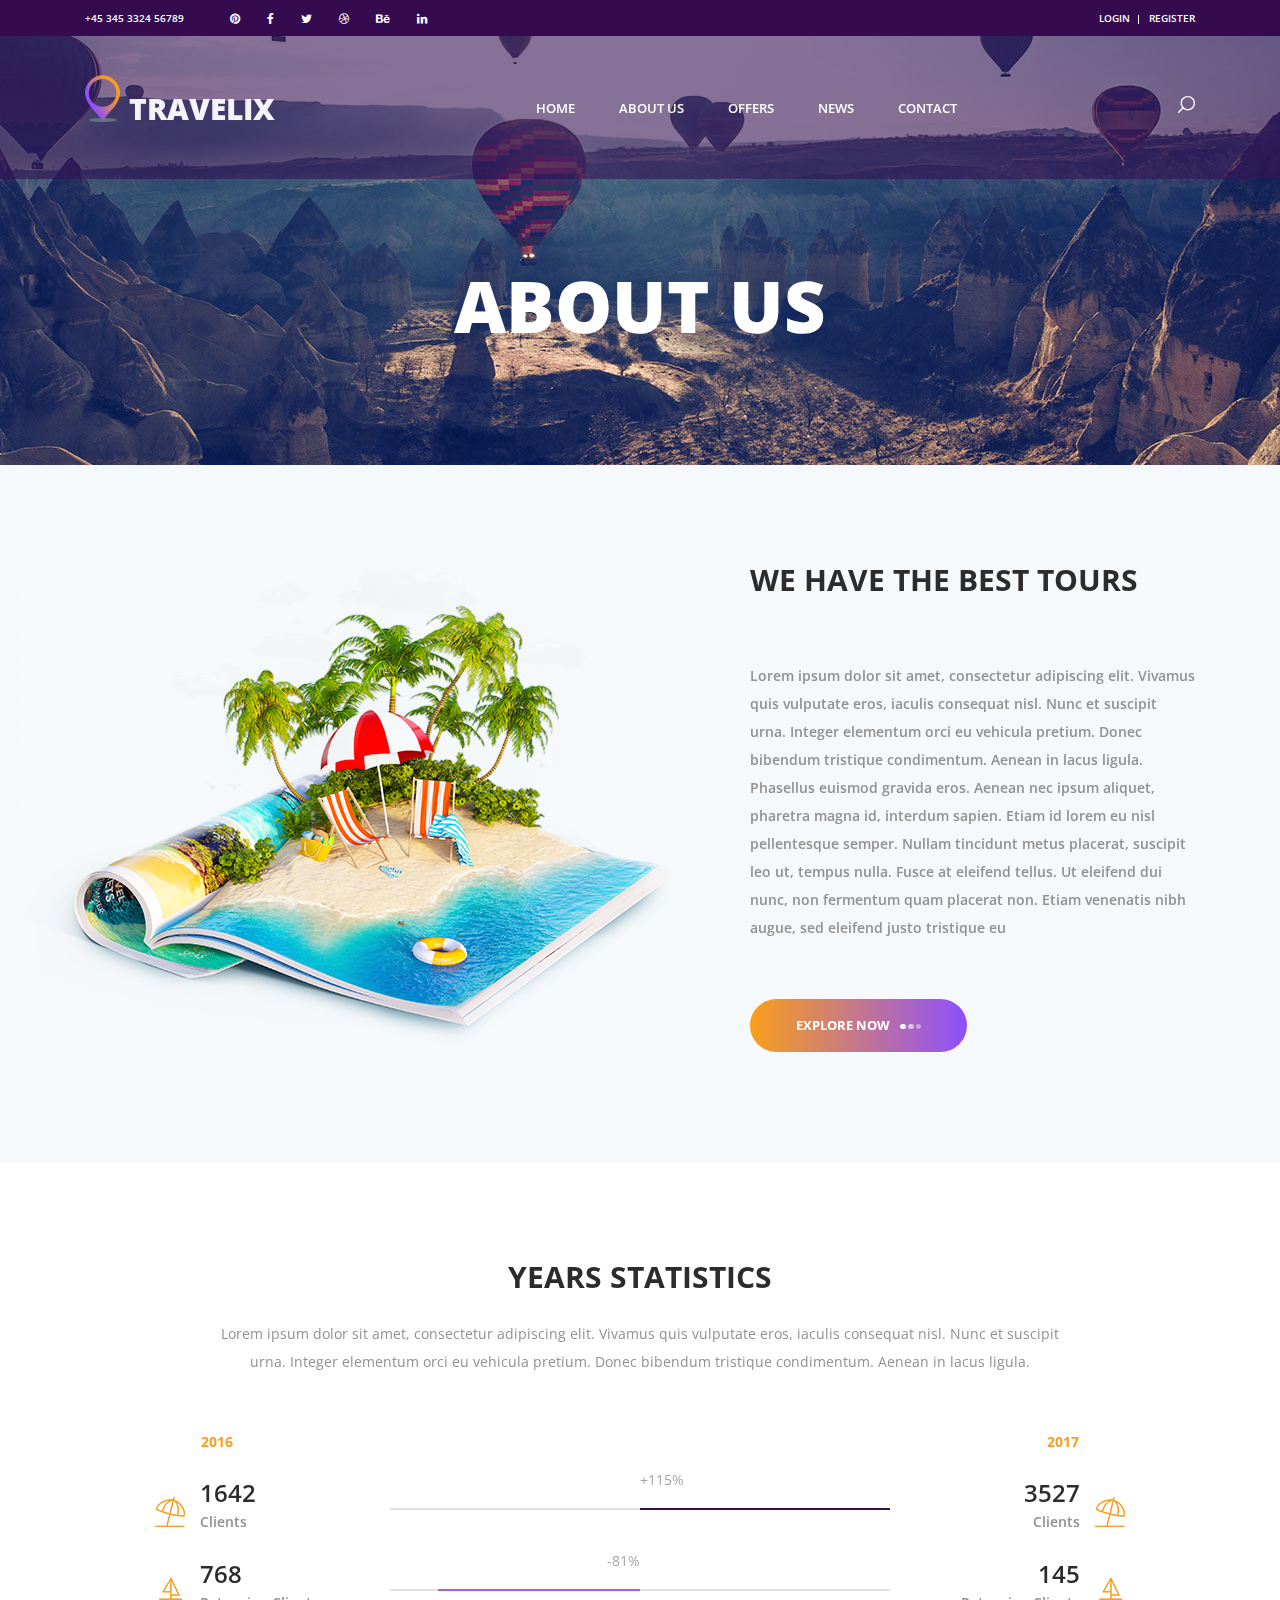
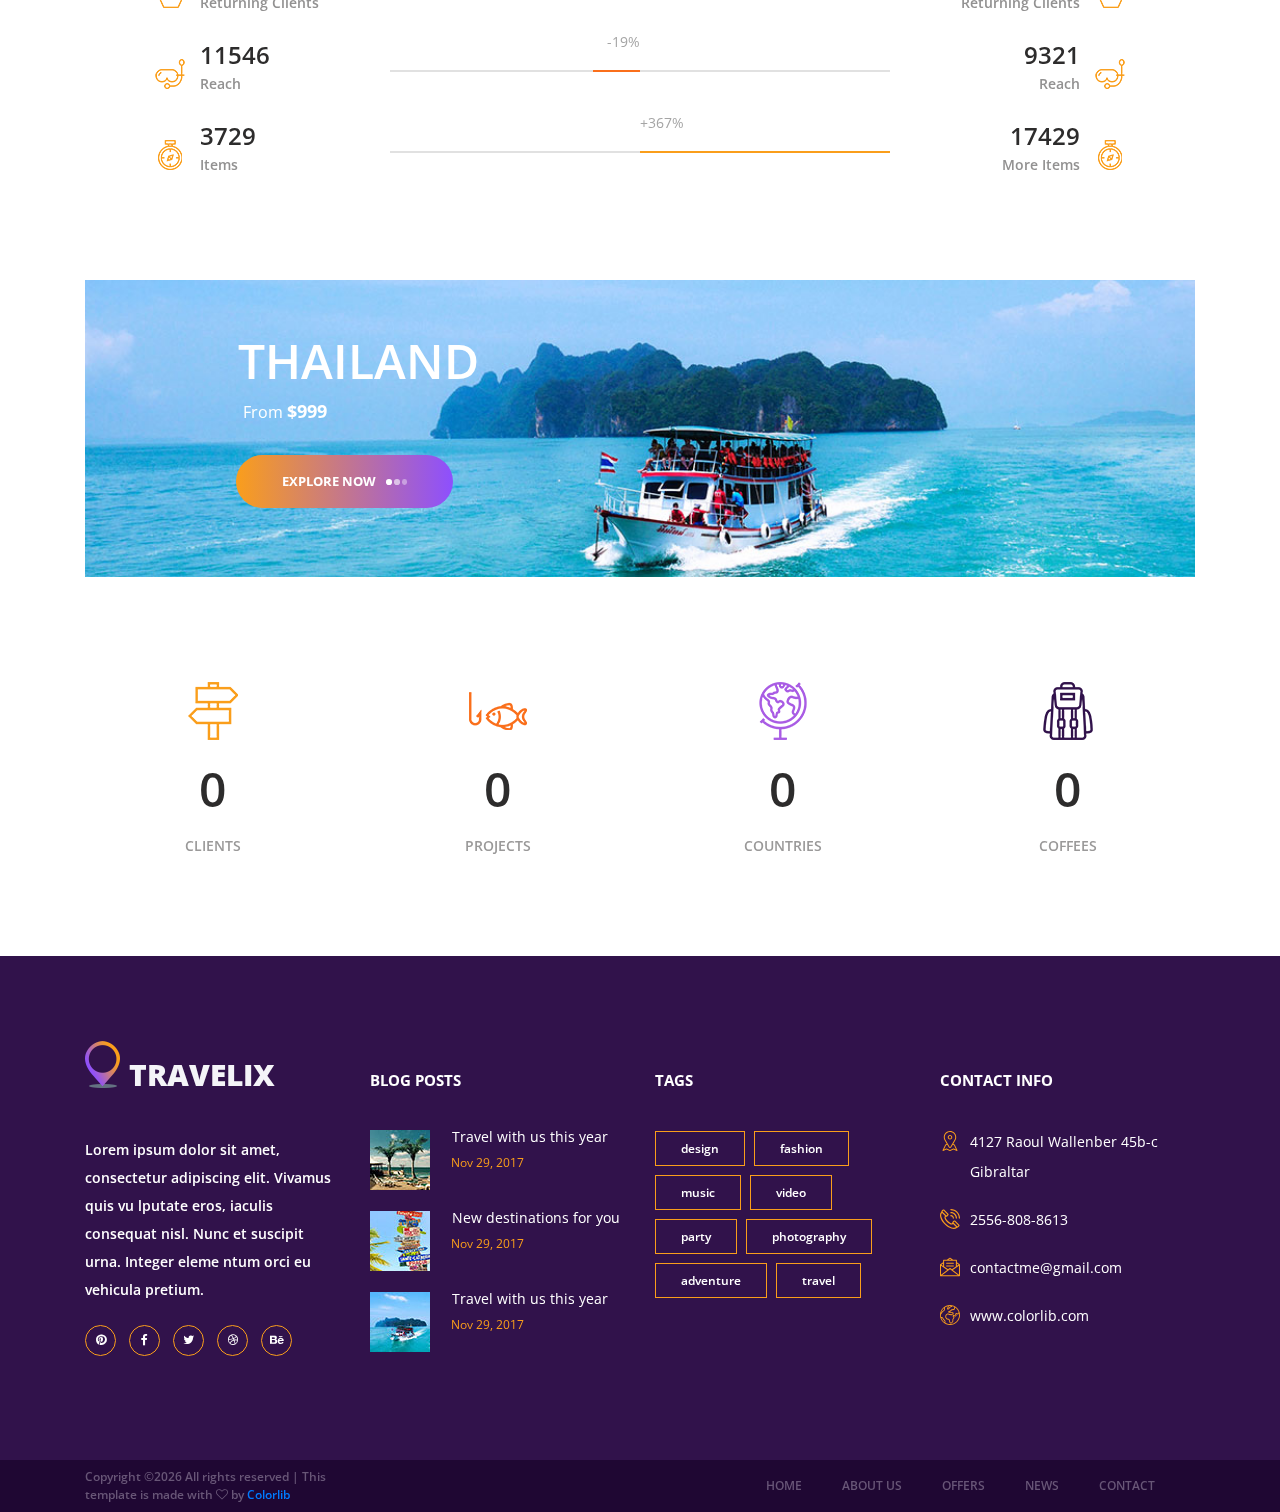
==== about.html @ dc0390fc "todo" ====
<!DOCTYPE html>
<html lang="en">
<head>
<title>About Us</title>
<meta charset="utf-8">
<meta http-equiv="X-UA-Compatible" content="IE=edge">
<meta name="description" content="Travelix Project">
<meta name="viewport" content="width=device-width, initial-scale=1">
<link rel="stylesheet" type="text/css" href="styles/bootstrap4/bootstrap.min.css">
<link href="plugins/font-awesome-4.7.0/css/font-awesome.min.css" rel="stylesheet" type="text/css">
<link rel="stylesheet" type="text/css" href="plugins/OwlCarousel2-2.2.1/owl.carousel.css">
<link rel="stylesheet" type="text/css" href="plugins/OwlCarousel2-2.2.1/owl.theme.default.css">
<link rel="stylesheet" type="text/css" href="plugins/OwlCarousel2-2.2.1/animate.css">
<link rel="stylesheet" type="text/css" href="styles/about_styles.css">
<link rel="stylesheet" type="text/css" href="styles/about_responsive.css">
</head>

<body>

<div class="super_container">
	
	<!-- Header -->

	<header class="header">

		<!-- Top Bar -->

		<div class="top_bar">
			<div class="container">
				<div class="row">
					<div class="col d-flex flex-row">
						<div class="phone">+45 345 3324 56789</div>
						<div class="social">
							<ul class="social_list">
								<li class="social_list_item"><a href="#"><i class="fa fa-pinterest" aria-hidden="true"></i></a></li>
								<li class="social_list_item"><a href="#"><i class="fa fa-facebook" aria-hidden="true"></i></a></li>
								<li class="social_list_item"><a href="#"><i class="fa fa-twitter" aria-hidden="true"></i></a></li>
								<li class="social_list_item"><a href="#"><i class="fa fa-dribbble" aria-hidden="true"></i></a></li>
								<li class="social_list_item"><a href="#"><i class="fa fa-behance" aria-hidden="true"></i></a></li>
								<li class="social_list_item"><a href="#"><i class="fa fa-linkedin" aria-hidden="true"></i></a></li>
							</ul>
						</div>
						<div class="user_box ml-auto">
							<div class="user_box_login user_box_link"><a href="#">login</a></div>
							<div class="user_box_register user_box_link"><a href="#">register</a></div>
						</div>
					</div>
				</div>
			</div>		
		</div>

		<!-- Main Navigation -->

		<nav class="main_nav">
			<div class="container">
				<div class="row">
					<div class="col main_nav_col d-flex flex-row align-items-center justify-content-start">
						<div class="logo_container">
							<div class="logo"><a href="#"><img src="images/logo.png" alt="">travelix</a></div>
						</div>
						<div class="main_nav_container ml-auto">
							<ul class="main_nav_list">
								<li class="main_nav_item"><a href="index.html">home</a></li>
								<li class="main_nav_item"><a href="#">about us</a></li>
								<li class="main_nav_item"><a href="offers.html">offers</a></li>
								<li class="main_nav_item"><a href="blog.html">news</a></li>
								<li class="main_nav_item"><a href="contact.html">contact</a></li>
							</ul>
						</div>
						<div class="content_search ml-lg-0 ml-auto">
							<svg version="1.1" id="Layer_1" xmlns="http://www.w3.org/2000/svg" xmlns:xlink="http://www.w3.org/1999/xlink" x="0px" y="0px"
							width="17px" height="17px" viewBox="0 0 512 512" enable-background="new 0 0 512 512" xml:space="preserve">
								<g>
									<g>
										<g>
											<path class="mag_glass" fill="#FFFFFF" d="M78.438,216.78c0,57.906,22.55,112.343,63.493,153.287c40.945,40.944,95.383,63.494,153.287,63.494
											s112.344-22.55,153.287-63.494C489.451,329.123,512,274.686,512,216.78c0-57.904-22.549-112.342-63.494-153.286
											C407.563,22.549,353.124,0,295.219,0c-57.904,0-112.342,22.549-153.287,63.494C100.988,104.438,78.439,158.876,78.438,216.78z
											M119.804,216.78c0-96.725,78.69-175.416,175.415-175.416s175.418,78.691,175.418,175.416
											c0,96.725-78.691,175.416-175.416,175.416C198.495,392.195,119.804,313.505,119.804,216.78z"/>
										</g>
									</g>
									<g>
										<g>
											<path class="mag_glass" fill="#FFFFFF" d="M6.057,505.942c4.038,4.039,9.332,6.058,14.625,6.058s10.587-2.019,14.625-6.058L171.268,369.98
											c8.076-8.076,8.076-21.172,0-29.248c-8.076-8.078-21.172-8.078-29.249,0L6.057,476.693
											C-2.019,484.77-2.019,497.865,6.057,505.942z"/>
										</g>
									</g>
								</g>
							</svg>
						</div>

						<form id="search_form" class="search_form bez_1">
							<input type="search" class="search_content_input bez_1">
						</form>
						
						<div class="hamburger">
							<i class="fa fa-bars trans_200"></i>
						</div>
					</div>
				</div>
			</div>	
		</nav>

	</header>

	<div class="menu trans_500">
		<div class="menu_content d-flex flex-column align-items-center justify-content-center text-center">
			<div class="menu_close_container"><div class="menu_close"></div></div>
			<div class="logo menu_logo"><a href="#"><img src="images/logo.png" alt=""></a></div>
			<ul>
				<li class="menu_item"><a href="index.html">home</a></li>
				<li class="menu_item"><a href="#">about us</a></li>
				<li class="menu_item"><a href="offers.html">offers</a></li>
				<li class="menu_item"><a href="blog.html">news</a></li>
				<li class="menu_item"><a href="contact.html">contact</a></li>
			</ul>
		</div>
	</div>

	<!-- Home -->

	<div class="home">
		<div class="home_background parallax-window" data-parallax="scroll" data-image-src="images/about_background.jpg"></div>
		<div class="home_content">
			<div class="home_title">about us</div>
		</div>
	</div>

	<!-- Intro -->

	<div class="intro">
		<div class="container">
			<div class="row">
				<div class="col-lg-7">
					<div class="intro_image"><img src="images/intro.png" alt=""></div>
				</div>
				<div class="col-lg-5">
					<div class="intro_content">
						<div class="intro_title">we have the best tours</div>
						<p class="intro_text">Lorem ipsum dolor sit amet, consectetur adipiscing elit. Vivamus quis vulputate eros, iaculis consequat nisl. Nunc et suscipit urna. Integer elementum orci eu vehicula pretium. Donec bibendum tristique condimentum. Aenean in lacus ligula. Phasellus euismod gravida eros. Aenean nec ipsum aliquet, pharetra magna id, interdum sapien. Etiam id lorem eu nisl pellentesque semper. Nullam tincidunt metus placerat, suscipit leo ut, tempus nulla. Fusce at eleifend tellus. Ut eleifend dui nunc, non fermentum quam placerat non. Etiam venenatis nibh augue, sed eleifend justo tristique eu</p>
						<div class="button intro_button"><div class="button_bcg"></div><a href="#">explore now<span></span><span></span><span></span></a></div>
					</div>
				</div>
			</div>
		</div>
	</div>

	<!-- Stats -->

	<div class="stats">
		<div class="container">
			<div class="row">
				<div class="col text-center">
					<div class="section_title">years statistics</div>
				</div>
			</div>
			<div class="row">
				<div class="col-lg-10 offset-lg-1 text-center">
					<p class="stats_text">Lorem ipsum dolor sit amet, consectetur adipiscing elit. Vivamus quis vulputate eros, iaculis consequat nisl. Nunc et suscipit urna. Integer elementum orci eu vehicula pretium. Donec bibendum tristique condimentum. Aenean in lacus ligula. </p>
				</div>
			</div>
			<div class="row">
				<div class="col">
					<div class="stats_years">
						<div class="stats_years_last">2016</div>
						<div class="stats_years_new float-right">2017</div>
					</div>
				</div>
			</div>
			<div class="row">
				<div class="col">
					<div class="stats_contents">
						
						<!-- Stats Item -->
						<div class="stats_item d-flex flex-md-row flex-column clearfix">
							<div class="stats_last order-md-1 order-3">
								<div class="stats_last_icon d-flex flex-column align-items-center justify-content-end">
									<img src="images/stats_1.png" alt="">
								</div>
								<div class="stats_last_content">
									<div class="stats_number">1642</div>
									<div class="stats_type">Clients</div>
								</div>
							</div>
							<div class="stats_bar order-md-2 order-2" data-x="1642" data-y="3527" data-color="#31124b">
								<div class="stats_bar_perc">
									<div>
										<div class="stats_bar_value"></div>
									</div>
								</div>
							</div>
							<div class="stats_new order-md-3 order-1 text-right">
								<div class="stats_new_icon d-flex flex-column align-items-center justify-content-end">
									<img src="images/stats_1.png" alt="">
								</div>
								<div class="stats_new_content">
									<div class="stats_number">3527</div>
									<div class="stats_type">Clients</div>
								</div>
							</div>
						</div>
						
						<!-- Stats Item -->
						<div class="stats_item d-flex flex-md-row flex-column clearfix">
							<div class="stats_last order-md-1 order-3">
								<div class="stats_last_icon d-flex flex-column align-items-center justify-content-end">
									<img src="images/stats_2.png" alt="">
								</div>
								<div class="stats_last_content">
									<div class="stats_number">768</div>
									<div class="stats_type">Returning Clients</div>
								</div>
							</div>
							<div class="stats_bar order-md-2 order-2" data-x="768" data-y="145" data-color="#a95ce4">
								<div class="stats_bar_perc">
									<div>
										<div class="stats_bar_value"></div>
									</div>
								</div>
							</div>
							<div class="stats_new order-md-3 order-1 text-right">
								<div class="stats_new_icon d-flex flex-column align-items-center justify-content-end">
									<img src="images/stats_2.png" alt="">
								</div>
								<div class="stats_new_content">
									<div class="stats_number">145</div>
									<div class="stats_type">Returning Clients</div>
								</div>
							</div>
						</div>

						<!-- Stats Item -->
						<div class="stats_item d-flex flex-md-row flex-column clearfix">
							<div class="stats_last order-md-1 order-3">
								<div class="stats_last_icon d-flex flex-column align-items-center justify-content-end">
									<img src="images/stats_3.png" alt="">
								</div>
								<div class="stats_last_content">
									<div class="stats_number">11546</div>
									<div class="stats_type">Reach</div>
								</div>
							</div>
							<div class="stats_bar order-md-2 order-2" data-x="11546" data-y="9321" data-color="#fa6f1b">
								<div class="stats_bar_perc">
									<div>
										<div class="stats_bar_value"></div>
									</div>
								</div>
							</div>
							<div class="stats_new order-md-3 order-1 text-right">
								<div class="stats_new_icon d-flex flex-column align-items-center justify-content-end">
									<img src="images/stats_3.png" alt="">
								</div>
								<div class="stats_new_content">
									<div class="stats_number">9321</div>
									<div class="stats_type">Reach</div>
								</div>
							</div>
						</div>

						<!-- Stats Item -->
						<div class="stats_item d-flex flex-md-row flex-column clearfix">
							<div class="stats_last order-md-1 order-3">
								<div class="stats_last_icon d-flex flex-column align-items-center justify-content-end">
									<img src="images/stats_4.png" alt="">
								</div>
								<div class="stats_last_content">
									<div class="stats_number">3729</div>
									<div class="stats_type">Items</div>
								</div>
							</div>
							<div class="stats_bar order-md-2 order-2" data-x="3729" data-y="17429" data-color="#fa9e1b">
								<div class="stats_bar_perc">
									<div>
										<div class="stats_bar_value"></div>
									</div>
								</div>
							</div>
							<div class="stats_new order-md-3 order-1 text-right">
								<div class="stats_new_icon d-flex flex-column align-items-center justify-content-end">
									<img src="images/stats_4.png" alt="">
								</div>
								<div class="stats_new_content">
									<div class="stats_number">17429</div>
									<div class="stats_type">More Items</div>
								</div>
							</div>
						</div>

					</div>
				</div>
			</div>
		</div>
	</div>

	<!-- Add -->

	<div class="add">
		<div class="container">
			<div class="row">
				<div class="col">
					<div class="add_container">
						<div class="add_background" style="background-image:url(images/add.jpg)"></div>
						<div class="add_content">
							<h1 class="add_title">thailand</h1>
							<div class="add_subtitle">From <span>$999</span></div>
							<div class="button add_button"><div class="button_bcg"></div><a href="#">explore now<span></span><span></span><span></span></a></div>
						</div>
					</div>
				</div>
			</div>
		</div>
	</div>

	<!-- Milestones -->

	<div class="milestones">
		<div class="container">
			<div class="row">
				
				<!-- Milestone -->
				<div class="col-lg-3 milestone_col">
					<div class="milestone text-center">
						<div class="milestone_icon"><img src="images/milestone_1.png" alt=""></div>
						<div class="milestone_counter" data-end-value="255">0</div>
						<div class="milestone_text">Clients</div>
					</div>
				</div>

				<!-- Milestone -->
				<div class="col-lg-3 milestone_col">
					<div class="milestone text-center">
						<div class="milestone_icon"><img src="images/milestone_2.png" alt=""></div>
						<div class="milestone_counter" data-end-value="1176">0</div>
						<div class="milestone_text">Projects</div>
					</div>
				</div>

				<!-- Milestone -->
				<div class="col-lg-3 milestone_col">
					<div class="milestone text-center">
						<div class="milestone_icon"><img src="images/milestone_3.png" alt=""></div>
						<div class="milestone_counter" data-end-value="39">0</div>
						<div class="milestone_text">Countries</div>
					</div>
				</div>

				<!-- Milestone -->
				<div class="col-lg-3 milestone_col">
					<div class="milestone text-center">
						<div class="milestone_icon"><img src="images/milestone_4.png" alt=""></div>
						<div class="milestone_counter" data-end-value="127">0</div>
						<div class="milestone_text">Coffees</div>
					</div>
				</div>

			</div>
		</div>
	</div>

	<!-- Footer -->

	<footer class="footer">
		<div class="container">
			<div class="row">

				<!-- Footer Column -->
				<div class="col-lg-3 footer_column">
					<div class="footer_col">
						<div class="footer_content footer_about">
							<div class="logo_container footer_logo">
								<div class="logo"><a href="#"><img src="images/logo.png" alt="">travelix</a></div>
							</div>
							<p class="footer_about_text">Lorem ipsum dolor sit amet, consectetur adipiscing elit. Vivamus quis vu lputate eros, iaculis consequat nisl. Nunc et suscipit urna. Integer eleme ntum orci eu vehicula pretium.</p>
							<ul class="footer_social_list">
								<li class="footer_social_item"><a href="#"><i class="fa fa-pinterest"></i></a></li>
								<li class="footer_social_item"><a href="#"><i class="fa fa-facebook-f"></i></a></li>
								<li class="footer_social_item"><a href="#"><i class="fa fa-twitter"></i></a></li>
								<li class="footer_social_item"><a href="#"><i class="fa fa-dribbble"></i></a></li>
								<li class="footer_social_item"><a href="#"><i class="fa fa-behance"></i></a></li>
							</ul>
						</div>
					</div>
				</div>

				<!-- Footer Column -->
				<div class="col-lg-3 footer_column">
					<div class="footer_col">
						<div class="footer_title">blog posts</div>
						<div class="footer_content footer_blog">
							
							<!-- Footer blog item -->
							<div class="footer_blog_item clearfix">
								<div class="footer_blog_image"><img src="images/footer_blog_1.jpg" alt="https://unsplash.com/@avidenov"></div>
								<div class="footer_blog_content">
									<div class="footer_blog_title"><a href="blog.html">Travel with us this year</a></div>
									<div class="footer_blog_date">Nov 29, 2017</div>
								</div>
							</div>
							
							<!-- Footer blog item -->
							<div class="footer_blog_item clearfix">
								<div class="footer_blog_image"><img src="images/footer_blog_2.jpg" alt="https://unsplash.com/@deannaritchie"></div>
								<div class="footer_blog_content">
									<div class="footer_blog_title"><a href="blog.html">New destinations for you</a></div>
									<div class="footer_blog_date">Nov 29, 2017</div>
								</div>
							</div>

							<!-- Footer blog item -->
							<div class="footer_blog_item clearfix">
								<div class="footer_blog_image"><img src="images/footer_blog_3.jpg" alt="https://unsplash.com/@bergeryap87"></div>
								<div class="footer_blog_content">
									<div class="footer_blog_title"><a href="blog.html">Travel with us this year</a></div>
									<div class="footer_blog_date">Nov 29, 2017</div>
								</div>
							</div>

						</div>
					</div>
				</div>

				<!-- Footer Column -->
				<div class="col-lg-3 footer_column">
					<div class="footer_col">
						<div class="footer_title">tags</div>
						<div class="footer_content footer_tags">
							<ul class="tags_list clearfix">
								<li class="tag_item"><a href="#">design</a></li>
								<li class="tag_item"><a href="#">fashion</a></li>
								<li class="tag_item"><a href="#">music</a></li>
								<li class="tag_item"><a href="#">video</a></li>
								<li class="tag_item"><a href="#">party</a></li>
								<li class="tag_item"><a href="#">photography</a></li>
								<li class="tag_item"><a href="#">adventure</a></li>
								<li class="tag_item"><a href="#">travel</a></li>
							</ul>
						</div>
					</div>
				</div>

				<!-- Footer Column -->
				<div class="col-lg-3 footer_column">
					<div class="footer_col">
						<div class="footer_title">contact info</div>
						<div class="footer_content footer_contact">
							<ul class="contact_info_list">
								<li class="contact_info_item d-flex flex-row">
									<div><div class="contact_info_icon"><img src="images/placeholder.svg" alt=""></div></div>
									<div class="contact_info_text">4127 Raoul Wallenber 45b-c Gibraltar</div>
								</li>
								<li class="contact_info_item d-flex flex-row">
									<div><div class="contact_info_icon"><img src="images/phone-call.svg" alt=""></div></div>
									<div class="contact_info_text">2556-808-8613</div>
								</li>
								<li class="contact_info_item d-flex flex-row">
									<div><div class="contact_info_icon"><img src="images/message.svg" alt=""></div></div>
									<div class="contact_info_text"><a href="mailto:contactme@gmail.com?Subject=Hello" target="_top">contactme@gmail.com</a></div>
								</li>
								<li class="contact_info_item d-flex flex-row">
									<div><div class="contact_info_icon"><img src="images/planet-earth.svg" alt=""></div></div>
									<div class="contact_info_text"><a href="https://colorlib.com">www.colorlib.com</a></div>
								</li>
							</ul>
						</div>
					</div>
				</div>

			</div>
		</div>
	</footer>

	<!-- Copyright -->

	<div class="copyright">
		<div class="container">
			<div class="row">
				<div class="col-lg-3 order-lg-1 order-2  ">
					<div class="copyright_content d-flex flex-row align-items-center">
						<div><!-- Link back to Colorlib can't be removed. Template is licensed under CC BY 3.0. -->
Copyright &copy;<script>document.write(new Date().getFullYear());</script> All rights reserved | This template is made with <i class="fa fa-heart-o" aria-hidden="true"></i> by <a href="https://colorlib.com" target="_blank">Colorlib</a>
<!-- Link back to Colorlib can't be removed. Template is licensed under CC BY 3.0. --></div>
					</div>
				</div>
				<div class="col-lg-9 order-lg-2 order-1">
					<div class="footer_nav_container d-flex flex-row align-items-center justify-content-lg-end">
						<div class="footer_nav">
							<ul class="footer_nav_list">
								<li class="footer_nav_item"><a href="index.html">home</a></li>
								<li class="footer_nav_item"><a href="#">about us</a></li>
								<li class="footer_nav_item"><a href="offers.html">offers</a></li>
								<li class="footer_nav_item"><a href="blog.html">news</a></li>
								<li class="footer_nav_item"><a href="contact.html">contact</a></li>
							</ul>
						</div>
					</div>
				</div>
			</div>
		</div>
	</div>

</div>

<script src="js/jquery-3.2.1.min.js"></script>
<script src="styles/bootstrap4/popper.js"></script>
<script src="styles/bootstrap4/bootstrap.min.js"></script>
<script src="plugins/greensock/TweenMax.min.js"></script>
<script src="plugins/greensock/TimelineMax.min.js"></script>
<script src="plugins/scrollmagic/ScrollMagic.min.js"></script>
<script src="plugins/greensock/animation.gsap.min.js"></script>
<script src="plugins/greensock/ScrollToPlugin.min.js"></script>
<script src="plugins/OwlCarousel2-2.2.1/owl.carousel.js"></script>
<script src="plugins/easing/easing.js"></script>
<script src="plugins/parallax-js-master/parallax.min.js"></script>
<script src="js/about_custom.js"></script>

</body>

</html>
---- styles/about_styles.css ----
@charset "utf-8";
/* CSS Document */

/******************************

[Table of Contents]

1. Fonts
2. Body and some general stuff
3. Header
	3.1 Top Bar
	3.2 Logo
	3.3 Main Nav
	3.4 Menu
4. Home
	4.1 Home Slider
	4.2 Home Slider Nav
	4.3 Home Slider Dots
5. Search
6. Section Title
7. Rating
8. Stats
9. Add
10. Milestones
11. Footer
	11.1 Footer - About
	11.2 Footer - Blog
	11.3 Footer - Tags
	11.4 Footer - Contact Info
12. Copyright


******************************/

/***********
1. Fonts
***********/

@import url('https://fonts.googleapis.com/css?family=Open+Sans:300,400,600,700,800');
@font-face
{
	font-family: 'Beyond';
	src: url('../fonts/beyond_the_mountains.otf')  format('truetype'),
		 url('../fonts/beyond_the_mountains.ttf')  format('opentype');
}

/*********************************
2. Body and some general stuff
*********************************/

*
{
	margin: 0;
	padding: 0;
	-webkit-font-smoothing: antialiased;
	-webkit-text-shadow: rgba(0,0,0,.01) 0 0 1px;
	text-shadow: rgba(0,0,0,.01) 0 0 1px;
}
body
{
	font-family: 'Open Sans', sans-serif;
	font-size: 14px;
	font-weight: 400;
	background: #FFFFFF;
	color: #a5a5a5;
}
div
{
	display: block;
	position: relative;
	-webkit-box-sizing: border-box;
    -moz-box-sizing: border-box;
    box-sizing: border-box;
}
ul
{
	list-style: none;
	margin-bottom: 0px;
}
p
{
	font-family: 'Open Sans', sans-serif;
	font-size: 14px;
	line-height: 2;
	font-weight: 400;
	color: #929191;
	-webkit-font-smoothing: antialiased;
	-webkit-text-shadow: rgba(0,0,0,.01) 0 0 1px;
	text-shadow: rgba(0,0,0,.01) 0 0 1px;
}
p a
{
	display: inline;
	position: relative;
	color: inherit;
	border-bottom: solid 1px #ffa07f;
	-webkit-transition: all 200ms ease;
	-moz-transition: all 200ms ease;
	-ms-transition: all 200ms ease;
	-o-transition: all 200ms ease;
	transition: all 200ms ease;
}
a, a:hover, a:visited, a:active, a:link
{
	text-decoration: none;
	-webkit-font-smoothing: antialiased;
	-webkit-text-shadow: rgba(0,0,0,.01) 0 0 1px;
	text-shadow: rgba(0,0,0,.01) 0 0 1px;
}
p a:active
{
	position: relative;
	color: #FF6347;
}
p a:hover
{
	color: #FFFFFF;
	background: #ffa07f;
}
p a:hover::after
{
	opacity: 0.2;
}
::selection
{
	
}
p::selection
{
	
}
h1{font-size: 48px;}
h2{font-size: 36px;}
h3{font-size: 24px;}
h4{font-size: 18px;}
h5{font-size: 14px;}
h1, h2, h3, h4, h5, h6
{
	font-family: 'Open Sans', sans-serif;
	-webkit-font-smoothing: antialiased;
	-webkit-text-shadow: rgba(0,0,0,.01) 0 0 1px;
	text-shadow: rgba(0,0,0,.01) 0 0 1px;
}
h1::selection, 
h2::selection, 
h3::selection, 
h4::selection, 
h5::selection, 
h6::selection
{
	
}
.form-control
{
	color: #db5246;
}
section
{
	display: block;
	position: relative;
	box-sizing: border-box;
}
.clear
{
	clear: both;
}
.clearfix::before, .clearfix::after
{
	content: "";
	display: table;
}
.clearfix::after
{
	clear: both;
}
.clearfix
{
	zoom: 1;
}
.float_left
{
	float: left;
}
.float_right
{
	float: right;
}
.trans_200
{
	-webkit-transition: all 200ms ease;
	-moz-transition: all 200ms ease;
	-ms-transition: all 200ms ease;
	-o-transition: all 200ms ease;
	transition: all 200ms ease;
}
.trans_300
{
	-webkit-transition: all 300ms ease;
	-moz-transition: all 300ms ease;
	-ms-transition: all 300ms ease;
	-o-transition: all 300ms ease;
	transition: all 300ms ease;
}
.trans_400
{
	-webkit-transition: all 400ms ease;
	-moz-transition: all 400ms ease;
	-ms-transition: all 400ms ease;
	-o-transition: all 400ms ease;
	transition: all 400ms ease;
}
.trans_500
{
	-webkit-transition: all 500ms ease;
	-moz-transition: all 500ms ease;
	-ms-transition: all 500ms ease;
	-o-transition: all 500ms ease;
	transition: all 500ms ease;
}
.fill_height
{
	height: 100%;
}
.super_container
{
	width: 100%;
	overflow: hidden;
}
.prlx_parent
{
	overflow: hidden;
}
.prlx
{
	height: 130% !important;
}
.nopadding
{
	padding: 0px !important;
}
.button
{
	display: inline-block;
	height: 53px;
	border-radius: 27px;
	overflow: hidden;
	z-index: 1;
}
.button_bcg
{
	position: absolute;
	top: 0;
	left: 0;
	width: 200%;
	height: 100%;
	background: linear-gradient(to right, #fa9e1b, #8d4fff, #fa9e1b);
	z-index: -1;
	-webkit-transition: all 400ms ease;
	-moz-transition: all 400ms ease;
	-ms-transition: all 400ms ease;
	-o-transition: all 400ms ease;
	transition: all 400ms ease;
}
.button:hover .button_bcg
{
	left: -100%;
}
.button a
{
	display: block;
	font-size: 13px;
	font-weight: 700;
	color: #fff;
	text-transform: uppercase;
	line-height: 53px;
	padding-left: 46px;
	padding-right: 46px;
	white-space: nowrap;
	z-index: 2;
}
.button span
{
	display: inline-block;
	vertical-align: middle;
	width: 5.75px;
	height: 5.63px;
	background: #FFFFFF;
	border-radius: 50%;
	margin-right: 2px;
}
.button span:first-child
{
	margin-left: 10px;
}
.button span:nth-child(2)
{
	opacity: 0.6;
}
.button span:last-child
{
	opacity: 0.4;
	margin-right: 0px;
}
.parallax-window
{
    min-height: 400px;
    background: transparent;
}

/*********************************
3. Header
*********************************/

.header
{
	position: fixed;
	width: 100%;
	background: rgba(54, 19, 84, 0.6);
	z-index: 12;
}
.header.scrolled
{
	background: rgba(54, 19, 84, 0.85);
}

/*********************************
3.1 Top Bar
*********************************/

.top_bar
{
	width: 100%;
	height: 36px;
	background: #350a4e;
	-webkit-transition: all 400ms ease;
	-moz-transition: all 400ms ease;
	-ms-transition: all 400ms ease;
	-o-transition: all 400ms ease;
	transition: all 400ms ease;
}
.header.scrolled .top_bar
{
	visibility: hidden;
	opacity: 0;
	height: 0px;
}
.phone
{
	display: inline-block;
	margin-right: 36px;
	line-height: 36px;
	font-size: 10px;
	font-weight: 600;
	color: #FFFFFF;
}
.social_list_item
{
	position: relative;
	display: inline-block;
	margin-right: 3px;
}
.social_list_item:last-child
{
	margin-right: 0px;
}
.social_list_item a
{
	display: block;
	width: 100%;
	padding-left: 10px;
	padding-right: 10px;
	line-height: 36px;
}
.social_list_item:hover a i
{
	color: #fa9e1c;
}
.social_list_item a i
{
	font-size: 12px;
	color: #FFFFFF;
	-webkit-transition: all 200ms ease;
	-moz-transition: all 200ms ease;
	-ms-transition: all 200ms ease;
	-o-transition: all 200ms ease;
	transition: all 200ms ease;
}
.social_list_item a:hover
{
	color: #FFFFFF;
}
.user_box_link
{
	display: inline-block;
}
.user_box_link a
{
	display: block;
	font-size: 10px;
	line-height: 36px;
	font-weight: 600;
	color: #FFFFFF;
	text-transform: uppercase;
}
.user_box_link a:hover
{
	color: #fa9e1c;
}
.user_box_login
{
	margin-right: 15px;
}
.user_box_login::after
{
	display: block;
	position: absolute;
	top: 15px;
	right: -9px;
	background: #FFFFFF;
	width: 1px;
	height: 9px;
	content: '';
}
.main_nav_col
{
	height: 143px;
	-webkit-transition: all 400ms ease;
	-moz-transition: all 400ms ease;
	-ms-transition: all 400ms ease;
	-o-transition: all 400ms ease;
	transition: all 400ms ease;
}
.header.scrolled .main_nav_col
{
	height: 100px;
}

/*********************************
3.2 Logo
*********************************/

.logo_container
{
	-webkit-transform: translateY(-6px);
	-moz-transform: translateY(-6px);
	-ms-transform: translateY(-6px);
	-o-transform: translateY(-6px);
	transform: translateY(-6px);
}
.header.scrolled .logo_container
{
	-webkit-transform: none;
	-moz-transform: none;
	-ms-transform: none;
	-o-transform: none;
	transform: none;
}
.logo a
{
	font-family: 'Open Sans', sans-serif;
	font-size: 30px;
	color: #f4f4f8;
	font-weight: 800;
	text-transform: uppercase;
}
.logo a img
{
	display: inline-block;
	vertical-align: baseline;
	margin-right: 9px;
	-webkit-transform: translateY(2px);
	-moz-transform: translateY(2px);
	-ms-transform: translateY(2px);
	-o-transform: translateY(2px);
	transform: translateY(2px);
}

/*********************************
3.3 Main Nav
*********************************/

.main_nav_container
{
	margin-right: 221px;
}
.main_nav_item
{
	position: relative;
	display: inline-block;
	margin-right: 40px;
}
.main_nav_item:last-child
{
	margin-right: 0px;
}
.main_nav_item a
{
	font-family: 'Open Sans', sans-serif;
	font-size: 13px;
	font-weight: 600;
	color: #FFFFFF;
	text-transform: uppercase;
	padding-bottom: 10px;
	padding-top: 10px;
}
.main_nav_item::after
{
	display: block;
	position: absolute;
	left: -1px;
	bottom: -11px;
	width: calc(100% + 2px);
	height: 2px;
	background: linear-gradient(to right, #fa9e1b, #8d4fff);
	content: '';
	opacity: 0;
	-webkit-transition: all 200ms ease;
	-moz-transition: all 200ms ease;
	-ms-transition: all 200ms ease;
	-o-transition: all 200ms ease;
	transition: all 200ms ease;
}
.main_nav_item:hover::after
{
	opacity: 1;
}
.content_search
{
	-webkit-transform: translateY(-1px);
	-moz-transform: translateY(-1px);
	-ms-transform: translateY(-1px);
	-o-transform: translateY(-1px);
	transform: translateY(-1px);
	cursor: pointer;
}
.header.scrolled .content_search
{
	-webkit-transform: none;
	-moz-transform: none;
	-ms-transform: none;
	-o-transform: none;
	transform: none;
}
.mag_glass
{
	-webkit-transition: all 200ms ease;
	-moz-transition: all 200ms ease;
	-ms-transition: all 200ms ease;
	-o-transition: all 200ms ease;
	transition: all 200ms ease;
}
.content_search img
{
	width: 17px;
	height: 17px;
}
.content_search:hover .mag_glass
{
	fill: #fa9e1c;
}
.content_search:hover .mag_glass
{
	fill: #fa9e1c;
}
.search_form
{
	position: absolute;
	right: 15px;
	top: 120px;
	width: 237px;
	height: 40px;
	visibility: hidden;
	opacity: 0;
}
.search_form.active
{
	top: 105px;
	visibility: visible;
	opacity: 1;
}
.search_content_input
{
	width: 100%;
	height: 100%;
	background: #FFFFFF;
	color: #1b0b32;
	padding-left: 20px;
	outline: none !important;
	border: none !important;
	box-shadow: 0px 8px 20px rgba(0,0,0,0.15);
}
.bez_1
{
	-webkit-transition: all 0.3s cubic-bezier(0.7, 0, 0.3, 1);
	-moz-transition: all 0.3s cubic-bezier(0.7, 0, 0.3, 1);
	-ms-transition: all 0.3s cubic-bezier(0.7, 0, 0.3, 1);
	-o-transition: all 0.3s cubic-bezier(0.7, 0, 0.3, 1);
	transition: all 0.3s cubic-bezier(0.7, 0, 0.3, 1);
}

/*********************************
3.4 Menu
*********************************/

.hamburger
{
	display: none;
	-webkit-transform: translateY(-3px);
	-moz-transform: translateY(-3px);
	-ms-transform: translateY(-3px);
	-o-transform: translateY(-3px);
	transform: translateY(-3px);
	cursor: pointer;
	margin-left: 20px;
}
.header.scrolled .hamburger
{
	-webkit-transform: none;
	-moz-transform: none;
	-ms-transform: none;
	-o-transform: none;
	transform: none;
}
.hamburger i
{
	font-size: 24px;
	color: #FFFFFF;
}
.hamburger:hover i
{
	color: #fa9e1c;
}
.menu
{
	position: fixed;
	width: 100vw;
	height: 100vh;
	background: linear-gradient(to right, #fa9e1b, #8d4fff);
	z-index: 100;
	opacity: 0;
	visibility: hidden;
}
.menu.active
{
	opacity: 0.95;
	visibility: visible;
}
.menu_content
{
	width: 100%;
	height: 100%;
}
.menu_item
{
	position: relative;
	margin-bottom: 3px;
}
.menu_item:last-child
{
	margin-bottom: 0px;
}
.menu_logo
{
	margin-bottom: 28px;
}
.menu_logo a img
{
	width: 40px !important;
}
.menu_item a
{
	display: inline-block;
	position: relative;
	font-family: 'Beyond';
	font-size: 36px;
	color: #FFFFFF;
	font-weight: 400;
}
.menu_item a::after
{
	display: block;
	position: absolute;
	top: 60%;
	left: 0;
	width: 0;
	height: 4px;
	background: #FFFFFF;
	letter-spacing: 2px;
	content: '';
	z-index: 10;
	pointer-events: none;
	-webkit-transition: all 200ms ease;
	-moz-transition: all 200ms ease;
	-ms-transition: all 200ms ease;
	-o-transition: all 200ms ease;
	transition: all 400ms ease;
}
.menu_item:hover a::after
{
	width: 100%;
}
.menu_close_container
{
	position: absolute;
	top: 94px;
	right: 122px;
	width: 21px;
	height: 21px;
	cursor: pointer;
	-webkit-transform: rotate(45deg);
	-moz-transform: rotate(45deg);
	-ms-transform: rotate(45deg);
	-o-transform: rotate(45deg);
	transform: rotate(45deg);
}
.menu_close
{
	top: 9px;
	width: 21px;
	height: 3px;
	background: #FFFFFF;
	-webkit-transition: all 200ms ease;
	-moz-transition: all 200ms ease;
	-ms-transition: all 200ms ease;
	-o-transition: all 200ms ease;
	transition: all 200ms ease;
}
.menu_close::after
{
	display: block;
	position: absolute;
	top: -9px;
	left: 9px;
	content: '';
	width: 3px;
	height: 21px;
	background: #FFFFFF;
	-webkit-transition: all 200ms ease;
	-moz-transition: all 200ms ease;
	-ms-transition: all 200ms ease;
	-o-transition: all 200ms ease;
	transition: all 200ms ease;
}
.menu_close_container:hover .menu_close,
.menu_close_container:hover .menu_close::after
{
	background: #fa9e1c;
}

/*********************************
4. Home
*********************************/

.home
{
	width: 100%;
	height: 465px;
	background: transparent;
}
.home_background
{
	position: absolute;
	top: 0;
	left: 0;
	width: 100%;
	height: 100%;
	background-repeat: no-repeat;
	background-size: cover;
	background-position: center center;
}
.home_content
{
	position: absolute;
	bottom: 106px;
	left: 50%;
	-webkit-transform: translateX(-50%);
	-moz-transform: translateX(-50%);
	-ms-transform: translateX(-50%);
	-o-transform: translateX(-50%);
	transform: translateX(-50%);
}
.home_title
{
	font-size: 72px;
	font-weight: 800;
	color: #FFFFFF;
	text-transform: uppercase;
}

/*********************************
5. Intro
*********************************/

.intro
{
	width: 100%;
	padding-top: 92px;
	padding-bottom: 105px;
	background: #f6f9fb;
}
.intro_image
{
	position: absolute;
    right: 0;
    top: 13px;
}
.intro_title
{
	font-size: 30px;
	font-weight: 700;
	color: #2d2c2c;
	text-transform: uppercase;
}
.intro_text
{
	margin-bottom: 0px;
	font-weight: 600;
	color: #929191;
	margin-top: 60px;
}
.intro_button
{
	margin-top: 57px;
	z-index: 1;
}

/*********************************
6. Section Title
*********************************/

.section_title
{
	font-size: 30px;
	font-weight: 700;
	color: #2d2c2c;
	margin-top: -8px;
	text-transform: uppercase;
}

/*********************************
7. Rating
*********************************/

.rating
{
	margin-top: 10px;
}
.rating i
{
	font-size: 19px;
	margin-right: 4px;
}
.rating i:last-child
{
	margin-right: 0px;
}
.rating_1 i:first-child{color: #ffeb8d;}
.rating_2 i:first-child{color: #ffeb8d;}
.rating_2 i:nth-child(2){color: #fed46b;}
.rating_3 i:first-child{color: #ffeb8d;}
.rating_3 i:nth-child(2){color: #fed46b;}
.rating_3 i:nth-child(3){color: #fbb53d;}
.rating_4 i:first-child{color: #ffeb8d;}
.rating_4 i:nth-child(2){color: #fed46b;}
.rating_4 i:nth-child(3){color: #fbb53d;}
.rating_4 i:nth-child(4){color: #fa9e1b;}
.rating_5 i:first-child{color: #ffeb8d;}
.rating_5 i:nth-child(2){color: #fed46b;}
.rating_5 i:nth-child(3){color: #fbb53d;}
.rating_5 i:nth-child(4){color: #fa9e1b;}
.rating_r i::before
{
	font-family: 'FontAwesome';
	content: "\f006";
	font-style: normal;
	font-size: 19px;
	margin-right: 4px;
}
.rating_r_1 i:first-child::before{color: #ffeb8d; content: "\f005";}
.rating_r_2 i:first-child::before{color: #ffeb8d; content: "\f005";}
.rating_r_2 i:nth-child(2)::before{color: #fed46b; content: "\f005";}
.rating_r_3 i:first-child::before{color: #ffeb8d; content: "\f005";}
.rating_r_3 i:nth-child(2)::before{color: #fed46b; content: "\f005";}
.rating_r_3 i:nth-child(3)::before{color: #fbb53d; content: "\f005";}
.rating_r_4 i:first-child::before{color: #ffeb8d; content: "\f005";}
.rating_r_4 i:nth-child(2)::before{color: #fed46b; content: "\f005";}
.rating_r_4 i:nth-child(3)::before{color: #fbb53d; content: "\f005";}
.rating_r_4 i:nth-child(4)::before{color: #fa9e1b; content: "\f005";}
.rating_r_5 i:first-child::before{color: #ffeb8d; content: "\f005";}
.rating_r_5 i:nth-child(2)::before{color: #fed46b; content: "\f005";}
.rating_r_5 i:nth-child(3)::before{color: #fbb53d; content: "\f005";}
.rating_r_5 i:nth-child(4)::before{color: #fa9e1b; content: "\f005";}
.rating_r_5 i:nth-child(5)::before{color: #ef910a; content: "\f005";}

/*********************************
8. Stats
*********************************/

.stats
{
	padding-top: 100px;
	padding-bottom: 105px;
}
.stats_text
{
	margin-top: 21px;
	padding-left: 30px;
	padding-right: 30px;
}
.stats_years
{
	padding-left: 116px;
	padding-right: 116px;
	margin-top: 39px;
}
.stats_contents
{
	margin-top: 23px;
	padding-left: 55px;
	padding-right: 55px;
}
.stats_years div
{
	display: inline-block;
	font-size: 14px;
	font-weight: 700;
	color: #fa9e1b;
}
.stats_item
{
	margin-bottom: 24px;
}
.stats_item:last-child
{
	margin-bottom: 0px;
}
.stats_last
{
	width: 25%;
	float: left;
	padding-left: 60px;
}
.stats_new
{
	width: 25%;
	float: left;
	padding-right: 60px;
}
.stats_last_icon
{
	position: absolute;
	bottom:0;
	left:0;
	width: 60px;
	height: 100%;
	padding-bottom: 5px;
}
.stats_new_icon
{
	position: absolute;
	bottom:0;
	right:0;
	width: 60px;
	height: 100%;
	padding-bottom: 5px;
}
.stats_last_content
{

}
.stats_number
{
	font-size: 24px;
	font-weight: 600;
	color: #2d2c2c;
}
.stats_type
{
	font-size: 14px;
	font-weight: 600;
	color: #929191;
}
.stats_bar
{
	width: 50%;
	height: 2px;
	background: #e1e1e1;
	float: left;
	margin-top: 33px;
}
.stats_bar_perc
{
	position: absolute;
	top: 0;
	height: 2px;
	background: #31124b;
	max-width: 100% !important;
}
.stats_bar_perc div
{
	width: 100%;
}
.stats_bar_value
{
	position: absolute;
	top: -39px;
}

/*********************************
9. Add
*********************************/

.add
{
	width: 100%;
}
.add_background
{
	position: absolute;
	top: 0;
	left: 0;
	width: 100%;
	height: 100%;
	background-repeat: no-repeat;
	background-size: cover;
	background-position: center center;
}
.add_container
{
	padding-top: 52px;
	padding-bottom: 64px;
}
.add_content
{
	padding-left: 151px;
}
.add_title
{
	font-weight: 600;
	text-transform: uppercase;
	color: #FFFFFF;
	padding-left: 2px;
}
.add_subtitle
{
	font-size: 16px;
	font-weight: 400;
	color: #FFFFFF;
	padding-left: 7px;
}
.add_subtitle span
{
	font-size: 18px;
	font-weight: 700;
}
.add_button
{
	margin-top: 30px;
}

/*********************************
10. Milestones
*********************************/

.milestones
{
	padding-top: 105px;
	padding-bottom: 100px;
}
.milestone
{
	width: 100%;
}
.milestone_icon
{
	display: inline-block;
	height: 58px;
}
.milestone_icon img
{
	position: relative;
	top: 50%;
	-webkit-transform: translateY(-50%);
	-moz-transform: translateY(-50%);
	-ms-transform: translateY(-50%);
	-o-transform: translateY(-50%);
	transform: translateY(-50%);
}
.milestone_counter
{
	font-size: 48px;
	font-weight: 600;
	color: #2d2c2c;
	line-height: 1;
	margin-top: 25px;
}
.milestone_text
{
	font-size: 14px;
	font-weight: 600;
	color: #9a9999;
	margin-top: 22px;
	text-transform: uppercase;
}

/*********************************
11. Footer
*********************************/

.footer
{
	width: 100%;
	padding-top: 113px;
	padding-bottom: 104px;
	background: #31124b;
}
.footer_title
{
	font-size: 15px;
	font-weight: 700;
	color: #FFFFFF;
	text-transform: uppercase;
}

/*********************************
11.1 Footer - About
*********************************/

.footer_about
{
	padding-top: 67px;
}
.footer_logo
{
	position: absolute;
	left: 0;
	top: -24px;
}
.footer_about_text
{
	font-size: 14px;
	font-weight: 600;
	color: #FFFFFF;
}
.footer_social_item
{
	display: inline-block;
	width: 31px;
	height: 31px;
	border: solid 1px #fa9e1b;
	border-radius: 50%;
	text-align: center;
	-webkit-transition: all 200ms ease;
	-moz-transition: all 200ms ease;
	-ms-transition: all 200ms ease;
	-o-transition: all 200ms ease;
	transition: all 200ms ease;
	margin-right: 9px;
}
.footer_social_item:last-child
{
	margin-right: 0px;
}
.footer_social_item a
{
	display: block;
	position: relative;
	width: 100%;
	height: 100%;
}
.footer_social_item a i
{
	display: block;
	position: relative;
	color: #FFFFFF;
	top: 50%;
	-webkit-transform: translateY(-50%);
	-moz-transform: translateY(-50%);
	-ms-transform: translateY(-50%);
	-o-transform: translateY(-50%);
	transform: translateY(-50%);
	font-size: 12px;
	-webkit-transition: all 200ms ease;
	-moz-transition: all 200ms ease;
	-ms-transition: all 200ms ease;
	-o-transition: all 200ms ease;
	transition: all 200ms ease;
}
.footer_social_item:hover
{
	background: #fa9e1b;
}
.footer_social_item:hover a i
{
	color: #31124b;
}

/*********************************
11.2 Footer - Blog
*********************************/

.footer_blog
{
	margin-top: 39px;
}
.footer_blog_item
{
	margin-bottom: 21px;
}
.footer_blog_item:last-child
{
	margin-bottom: 0px;
}
.footer_blog_image
{
	width: 60px;
	height: 60px;
	float: left;
}
.footer_blog_image img
{
	width: 100%;
}
.footer_blog_content
{
	padding-left: 81px;
}
.footer_blog_title
{
	margin-top: -4px;
	padding-left: 1px;
}
.footer_blog_title a
{
	font-size: 14px;
	font-weight: 400;
	color: #FFFFFF;
}
.footer_blog_title a:hover
{
	color: #fa9e1b;
}
.footer_blog_date
{
	font-size: 12px;
	font-weight: 400;
	color: #fa9e1b;
	margin-top: 7px;
}

/*********************************
11.3 Footer - Tags
*********************************/

.footer_tags
{
	margin-top: 40px;
}
.tag_item
{
	height: 35px;
	float: left;
	margin-right: 9px;
	margin-bottom: 9px;
	border: solid 1px #fa9e1b;
	-webkit-transition: all 200ms ease;
	-moz-transition: all 200ms ease;
	-ms-transition: all 200ms ease;
	-o-transition: all 200ms ease;
	transition: all 200ms ease;
}
.tag_item:hover
{
	background: #fa9e1b;
}
.tag_item a
{
	display: block;
	font-size: 12px;
	font-weight: 600;
	color: #FFFFFF;
	line-height: 33px;
	padding-left: 25px;
	padding-right: 25px;
}

/*********************************
11.4 Footer - Contact Info
*********************************/

.contact_info_list
{
	margin-top: 40px;
}
.contact_info_item
{
	margin-bottom: 22px;
}
.contact_info_icon
{
	width: 20px;
	height: 20px;
	margin-right: 10px;
}
.contact_info_icon img
{
	display: block;
	width: 100%;
}
.contact_info_text,
.contact_info_text a
{
	color: #FFFFFF;
	line-height: 2.14;
	margin-top: -4px;
}
.contact_info_item:hover .contact_info_text,
.contact_info_item:hover .contact_info_text a
{
	color: #fa9e1b;
}

/*********************************
12. Copyright
*********************************/

.copyright
{
	background: #1f0733;
}
.copyright_content
{
	height: 52px;
}
.copyright_content div
{
	font-size: 12px;
	font-weight: 600;
	color: #685677;
}
.footer_nav_container
{
	height: 52px;
}
.footer_nav
{
	
}
.footer_nav_list
{
	font-size: 0px;
}
.footer_nav_item
{
	display: inline-block;
	margin-right: 40px;
}
.footer_nav_item a
{
	font-size: 12px;
	font-weight: 600;
	color: #685677;
	text-transform: uppercase;
	line-height: 2;
	-webkit-transition: all 200ms ease;
	-moz-transition: all 200ms ease;
	-ms-transition: all 200ms ease;
	-o-transition: all 200ms ease;
	transition: all 200ms ease;
}
.footer_nav_item a:hover
{
	color: #FFFFFF;
}
---- styles/about_responsive.css ----
@charset "utf-8";
/* CSS Document */

/******************************

[Table of Contents]

1. 1600px
2. 1440px
3. 1280px
4. 1199px
5. 1024px
6. 991px
7. 959px
8. 880px
9. 768px
10. 767px
11. 539px
12. 479px
13. 400px

******************************/

/************
1. 1600px
************/

@media only screen and (max-width: 1600px)
{
	
}

/************
2. 1440px
************/

@media only screen and (max-width: 1440px)
{
	
}

/************
3. 1380px
************/

@media only screen and (max-width: 1380px)
{
	
}

/************
3. 1280px
************/

@media only screen and (max-width: 1280px)
{
	
}

/************
4. 1199px
************/

@media only screen and (max-width: 1199px)
{
	.main_nav_container
	{
		margin-right: 121px;
	}
	.intro_image
	{
		position: relative;
	    top: -13px;
	}
	.intro_image img
	{
		width: 100%;
	}
	.footer_blog_content
	{
		padding-left: 74px;
	}
}

/************
4. 1100px
************/

@media only screen and (max-width: 1100px)
{
	
}

/************
5. 1024px
************/

@media only screen and (max-width: 1024px)
{
	
}

/************
6. 991px
************/

@media only screen and (max-width: 991px)
{
	.main_nav_container
	{
		display: none;
	}
	.hamburger
	{
		display: block;
	}
	.intro
	{
		padding-top: 71px;
	}
	.intro_image
	{
		position: relative;
	    right: auto;
	    top: auto;
	}
	.intro_content
	{
		margin-top: 30px;
	}
	.add_content
	{
		padding-left: 71px;
	}
	.milestone_col
	{
		margin-bottom: 60px;
	}
	.milestone_col:last-child
	{
		margin-bottom: 0px;
	}
	.footer_column
	{
		margin-bottom: 60px;
	}
	.footer_column:last-child
	{
		margin-bottom: 0px;
	}
	.copyright
	{
		padding-top: 30px;
		padding-bottom: 30px;
	}
	.copyright_content
	{
		height: auto;
		margin-top: 15px;
	}
	.footer_nav_container
	{
		height: auto;
	}
	.footer_nav_item
	{
		display: block;
	}
}

/************
7. 959px
************/

@media only screen and (max-width: 959px)
{
	
}

/************
8. 880px
************/

@media only screen and (max-width: 880px)
{
	
}

/************
9. 768px
************/

@media only screen and (max-width: 768px)
{
	.home_title
	{
		font-size: 48px;
	}
	.stats_years
	{
		padding-left: 107px;
	}
	.stats_years_last
	{
		display: none !important;
	}
	.stats_years_new
	{
		float: left !important;
	}
	.stats_bar
	{
		width: 100%;
	}
	.stats_new
	{
		padding-right: 0px;
	    padding-left: 40px;
	    width: 40px;
	    -webkit-transform: translateY(14px);
	    -moz-transform: translateY(14px);
	    -ms-transform: translateY(14px);
	    -o-transform: translateY(14px);
	    transform: translateY(15px);
	}
	.stats_new_icon
	{
		right: auto;
	    left: 0;
	    width: 40px;
	}
	.stats_new_content
	{
		margin-left: 10px;
	}
	.stats_last
	{
		display: none;
	}
}

/************
10. 767px
************/

@media only screen and (max-width: 767px)
{
	
}

/************
11. 575px
************/

@media only screen and (max-width: 575px)
{
	p{font-size: 13px;}
	h1{font-size: 28px;}
	.top_bar
	{
		display: none;
	}
	.button
	{
		height: 44px;
		border-radius: 22px;
	}
	.button a
	{
		line-height: 44px;
		padding-left: 36px;
		padding-right: 36px;
	}
	.logo a img
	{
		width: 24px;
	}
	.logo a
	{
		font-size: 24px;
	}
	.main_nav_col
	{
		height: 60px;
	}
	.header.scrolled .main_nav_col
	{
		height: 60px;
	}
	.logo_container
	{
		-webkit-transform: none;
		-moz-transform: none;
		-ms-transform: none;
		-o-transform: none;
		transform: none;
	}
	.content_search
	{
		-webkit-transform: translateY(2px);
		-moz-transform: translateY(2px);
		-ms-transform: translateY(2px);
		-o-transform: translateY(2px);
		transform: translateY(2px);
	}
	.header.scrolled .content_search
	{
		-webkit-transform: translateY(2px);
		-moz-transform: translateY(2px);
		-ms-transform: translateY(2px);
		-o-transform: translateY(2px);
		transform: translateY(2px);
	}
	.hamburger
	{
		-webkit-transform: none;
		-moz-transform: none;
		-ms-transform: none;
		-o-transform: none;
		transform: none;
	}
	.logo a
	{
		font-size: 16px;
	}
	.logo a img
	{
		width: 16px;
		margin-right: 7px;
	}
	.hamburger i
	{
		font-size: 18px;
	}
	.content_search svg
	{
		width: 15px;
		height: 15px;
	}
	.menu_close_container
	{
		top: 15px;
		right: 28px;
	}
	.menu_logo
	{
		margin-bottom: 17px;
	}
	.menu_logo a img
	{
		width: 28px !important;
	}
	.menu_item a
	{
		font-size: 24px;
	}
	.section_title
	{
		font-size: 21px;
	}
	.home
	{
		width: 100%;
		height: 375px;
		background: transparent;
	}
	.home_title
	{
		font-size: 24px;
	}
	.intro_title
	{
		font-size: 21px;
	}
	.intro_text
	{
		margin-top: 45px;
	}
	.stats_text
	{
		padding-left: 0px;
		padding-right: 0px;
	}
	.stats_years
	{
		float: none !important;
		padding-left: 0px;
	}
	.stats_contents
	{
		padding-left: 0px;
		padding-right: 0px;
	}
	.stats_number
	{
		font-size: 18px;
	}
	.stats_type
	{
		font-size: 12px;
	}
	.add_content
	{
		padding-left: 40px;
	}
	.footer_about_text
	{
		font-size: 13px;
	}
}

/************
11. 539px
************/

@media only screen and (max-width: 539px)
{
	
}

/************
12. 480px
************/

@media only screen and (max-width: 480px)
{
	
}

/************
13. 479px
************/

@media only screen and (max-width: 479px)
{
	h2{font-size: 24px;}
	p{font-size: 13px;}
	.milestone_counter
	{
		font-size: 36px;
	}
}

/************
14. 400px
************/

@media only screen and (max-width: 400px)
{
	
}
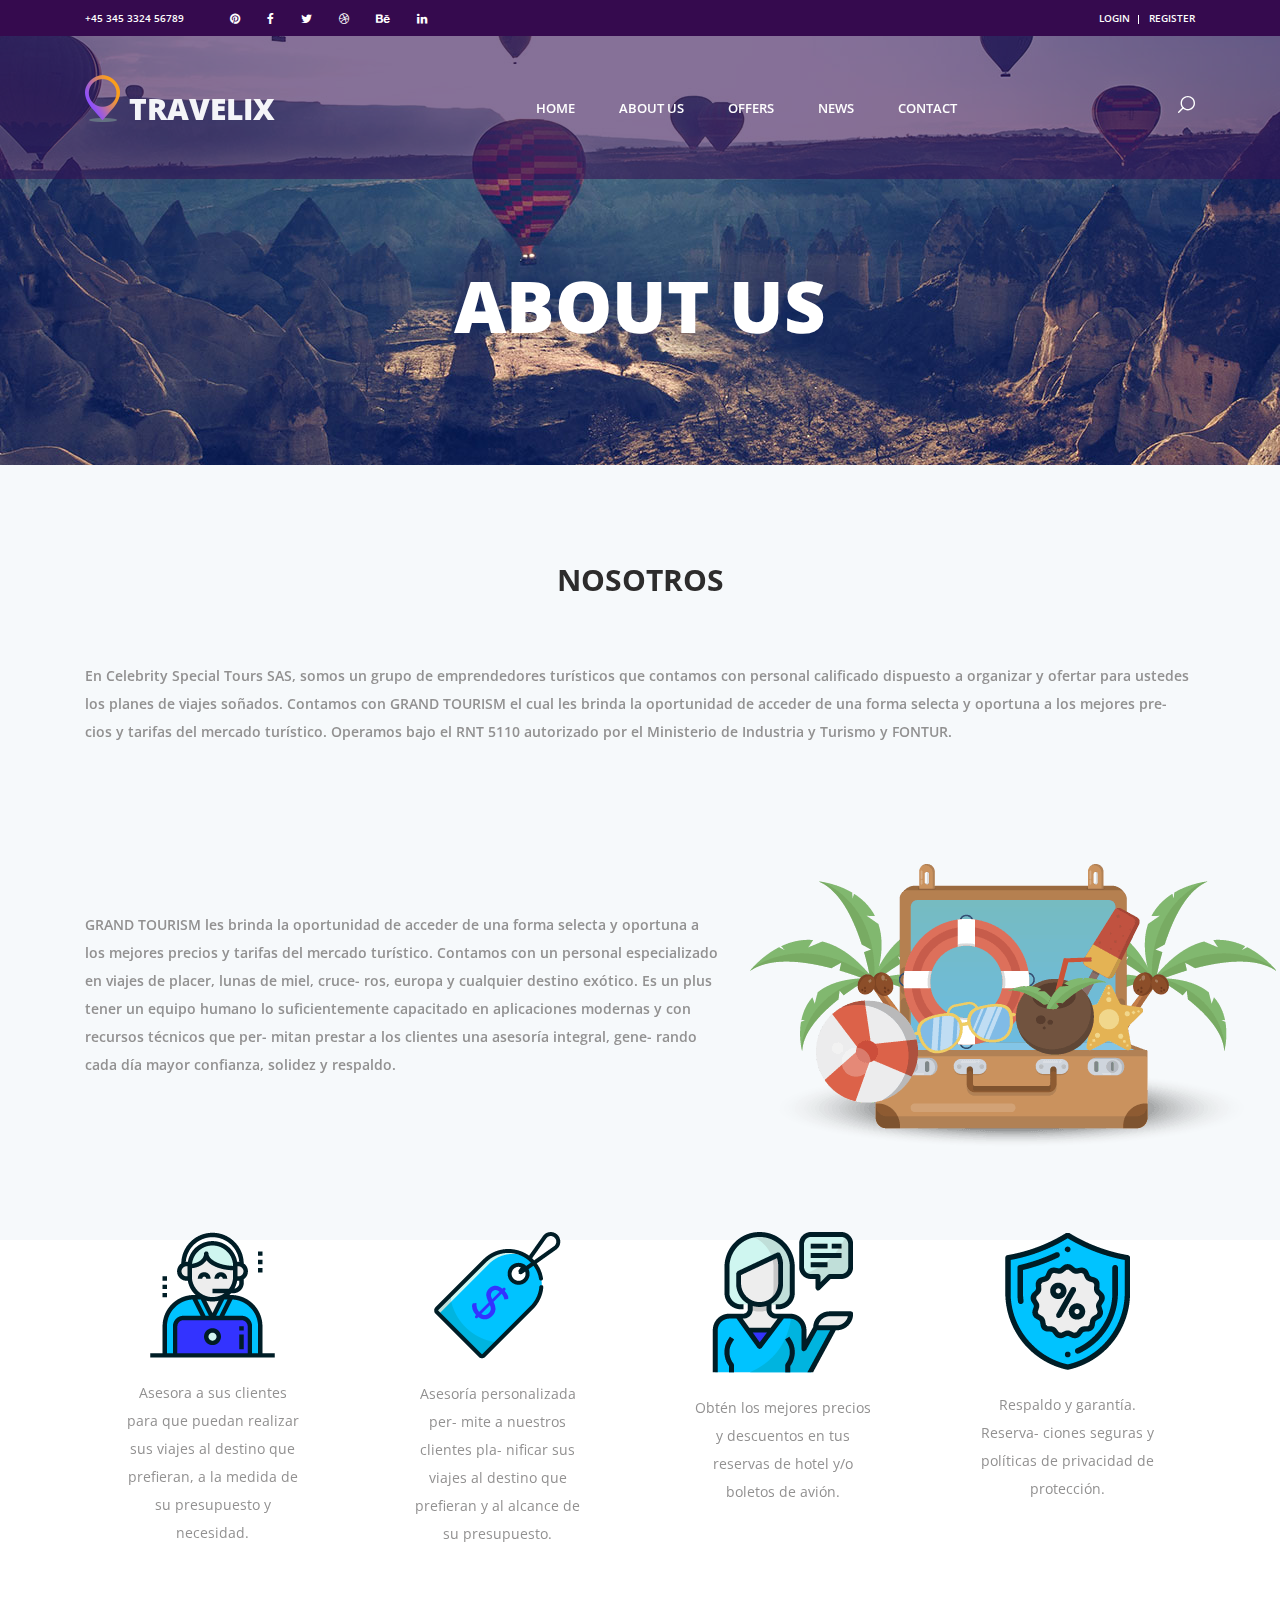
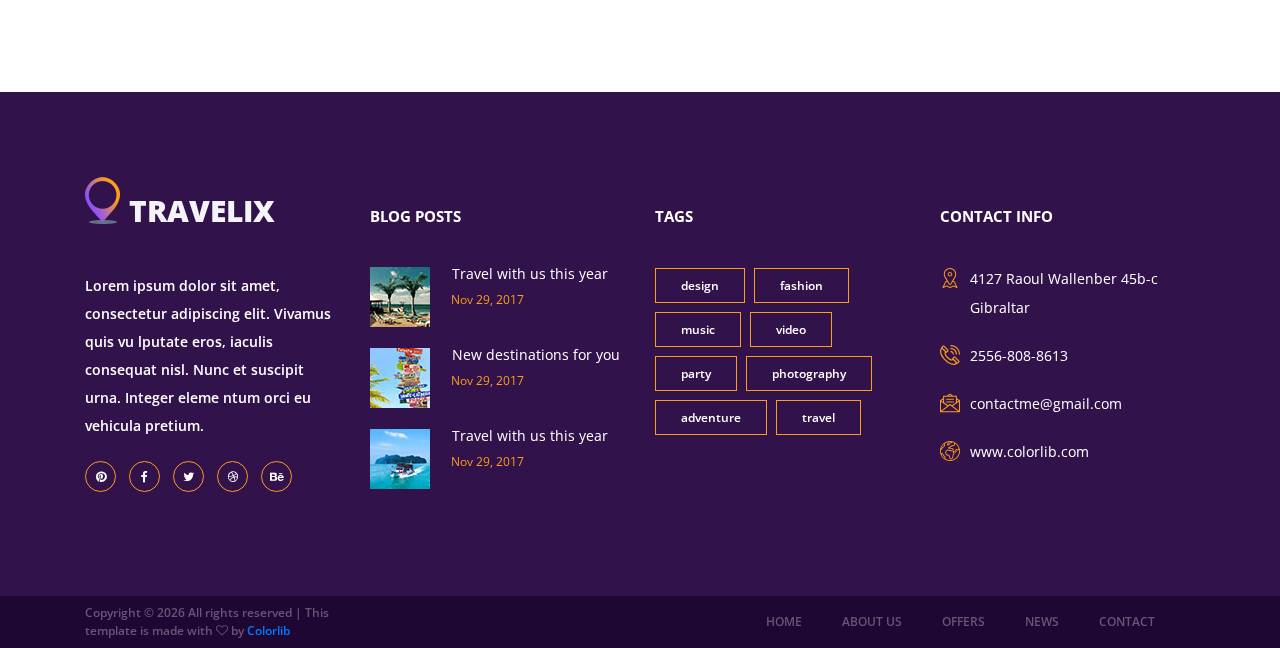
==== commit d702acbd: "25-07-2018" ====
--- a/about.html
+++ b/about.html
@@ -1,75 +1,75 @@
 <!DOCTYPE html>
 <html lang="en">
+
 <head>
-<title>About Us</title>
-<meta charset="utf-8">
-<meta http-equiv="X-UA-Compatible" content="IE=edge">
-<meta name="description" content="Travelix Project">
-<meta name="viewport" content="width=device-width, initial-scale=1">
-<link rel="stylesheet" type="text/css" href="styles/bootstrap4/bootstrap.min.css">
-<link href="plugins/font-awesome-4.7.0/css/font-awesome.min.css" rel="stylesheet" type="text/css">
-<link rel="stylesheet" type="text/css" href="plugins/OwlCarousel2-2.2.1/owl.carousel.css">
-<link rel="stylesheet" type="text/css" href="plugins/OwlCarousel2-2.2.1/owl.theme.default.css">
-<link rel="stylesheet" type="text/css" href="plugins/OwlCarousel2-2.2.1/animate.css">
-<link rel="stylesheet" type="text/css" href="styles/about_styles.css">
-<link rel="stylesheet" type="text/css" href="styles/about_responsive.css">
+    <title>About Us</title>
+    <meta charset="utf-8">
+    <meta http-equiv="X-UA-Compatible" content="IE=edge">
+    <meta name="description" content="Travelix Project">
+    <meta name="viewport" content="width=device-width, initial-scale=1">
+    <link rel="stylesheet" type="text/css" href="styles/bootstrap4/bootstrap.min.css">
+    <link href="plugins/font-awesome-4.7.0/css/font-awesome.min.css" rel="stylesheet" type="text/css">
+    <link rel="stylesheet" type="text/css" href="plugins/OwlCarousel2-2.2.1/owl.carousel.css">
+    <link rel="stylesheet" type="text/css" href="plugins/OwlCarousel2-2.2.1/owl.theme.default.css">
+    <link rel="stylesheet" type="text/css" href="plugins/OwlCarousel2-2.2.1/animate.css">
+    <link rel="stylesheet" type="text/css" href="styles/about_styles.css">
+    <link rel="stylesheet" type="text/css" href="styles/about_responsive.css">
 </head>
 
 <body>
 
-<div class="super_container">
-	
-	<!-- Header -->
-
-	<header class="header">
-
-		<!-- Top Bar -->
-
-		<div class="top_bar">
-			<div class="container">
-				<div class="row">
-					<div class="col d-flex flex-row">
-						<div class="phone">+45 345 3324 56789</div>
-						<div class="social">
-							<ul class="social_list">
-								<li class="social_list_item"><a href="#"><i class="fa fa-pinterest" aria-hidden="true"></i></a></li>
-								<li class="social_list_item"><a href="#"><i class="fa fa-facebook" aria-hidden="true"></i></a></li>
-								<li class="social_list_item"><a href="#"><i class="fa fa-twitter" aria-hidden="true"></i></a></li>
-								<li class="social_list_item"><a href="#"><i class="fa fa-dribbble" aria-hidden="true"></i></a></li>
-								<li class="social_list_item"><a href="#"><i class="fa fa-behance" aria-hidden="true"></i></a></li>
-								<li class="social_list_item"><a href="#"><i class="fa fa-linkedin" aria-hidden="true"></i></a></li>
-							</ul>
-						</div>
-						<div class="user_box ml-auto">
-							<div class="user_box_login user_box_link"><a href="#">login</a></div>
-							<div class="user_box_register user_box_link"><a href="#">register</a></div>
-						</div>
-					</div>
-				</div>
-			</div>		
-		</div>
-
-		<!-- Main Navigation -->
-
-		<nav class="main_nav">
-			<div class="container">
-				<div class="row">
-					<div class="col main_nav_col d-flex flex-row align-items-center justify-content-start">
-						<div class="logo_container">
-							<div class="logo"><a href="#"><img src="images/logo.png" alt="">travelix</a></div>
-						</div>
-						<div class="main_nav_container ml-auto">
-							<ul class="main_nav_list">
-								<li class="main_nav_item"><a href="index.html">home</a></li>
-								<li class="main_nav_item"><a href="#">about us</a></li>
-								<li class="main_nav_item"><a href="offers.html">offers</a></li>
-								<li class="main_nav_item"><a href="blog.html">news</a></li>
-								<li class="main_nav_item"><a href="contact.html">contact</a></li>
-							</ul>
-						</div>
-						<div class="content_search ml-lg-0 ml-auto">
-							<svg version="1.1" id="Layer_1" xmlns="http://www.w3.org/2000/svg" xmlns:xlink="http://www.w3.org/1999/xlink" x="0px" y="0px"
-							width="17px" height="17px" viewBox="0 0 512 512" enable-background="new 0 0 512 512" xml:space="preserve">
+    <div class="super_container">
+
+        <!-- Header -->
+
+        <header class="header">
+
+            <!-- Top Bar -->
+
+            <div class="top_bar">
+                <div class="container">
+                    <div class="row">
+                        <div class="col d-flex flex-row">
+                            <div class="phone">+45 345 3324 56789</div>
+                            <div class="social">
+                                <ul class="social_list">
+                                    <li class="social_list_item"><a href="#"><i class="fa fa-pinterest" aria-hidden="true"></i></a></li>
+                                    <li class="social_list_item"><a href="#"><i class="fa fa-facebook" aria-hidden="true"></i></a></li>
+                                    <li class="social_list_item"><a href="#"><i class="fa fa-twitter" aria-hidden="true"></i></a></li>
+                                    <li class="social_list_item"><a href="#"><i class="fa fa-dribbble" aria-hidden="true"></i></a></li>
+                                    <li class="social_list_item"><a href="#"><i class="fa fa-behance" aria-hidden="true"></i></a></li>
+                                    <li class="social_list_item"><a href="#"><i class="fa fa-linkedin" aria-hidden="true"></i></a></li>
+                                </ul>
+                            </div>
+                            <div class="user_box ml-auto">
+                                <div class="user_box_login user_box_link"><a href="#">login</a></div>
+                                <div class="user_box_register user_box_link"><a href="#">register</a></div>
+                            </div>
+                        </div>
+                    </div>
+                </div>
+            </div>
+
+            <!-- Main Navigation -->
+
+            <nav class="main_nav">
+                <div class="container">
+                    <div class="row">
+                        <div class="col main_nav_col d-flex flex-row align-items-center justify-content-start">
+                            <div class="logo_container">
+                                <div class="logo"><a href="#"><img src="images/logo.png" alt="">travelix</a></div>
+                            </div>
+                            <div class="main_nav_container ml-auto">
+                                <ul class="main_nav_list">
+                                    <li class="main_nav_item"><a href="index.html">home</a></li>
+                                    <li class="main_nav_item"><a href="#">about us</a></li>
+                                    <li class="main_nav_item"><a href="offers.html">offers</a></li>
+                                    <li class="main_nav_item"><a href="blog.html">news</a></li>
+                                    <li class="main_nav_item"><a href="contact.html">contact</a></li>
+                                </ul>
+                            </div>
+                            <div class="content_search ml-lg-0 ml-auto">
+                                <svg version="1.1" id="Layer_1" xmlns="http://www.w3.org/2000/svg" xmlns:xlink="http://www.w3.org/1999/xlink" x="0px" y="0px" width="17px" height="17px" viewBox="0 0 512 512" enable-background="new 0 0 512 512" xml:space="preserve">
 								<g>
 									<g>
 										<g>
@@ -89,433 +89,320 @@
 									</g>
 								</g>
 							</svg>
-						</div>
-
-						<form id="search_form" class="search_form bez_1">
-							<input type="search" class="search_content_input bez_1">
-						</form>
-						
-						<div class="hamburger">
-							<i class="fa fa-bars trans_200"></i>
-						</div>
-					</div>
-				</div>
-			</div>	
-		</nav>
-
-	</header>
-
-	<div class="menu trans_500">
-		<div class="menu_content d-flex flex-column align-items-center justify-content-center text-center">
-			<div class="menu_close_container"><div class="menu_close"></div></div>
-			<div class="logo menu_logo"><a href="#"><img src="images/logo.png" alt=""></a></div>
-			<ul>
-				<li class="menu_item"><a href="index.html">home</a></li>
-				<li class="menu_item"><a href="#">about us</a></li>
-				<li class="menu_item"><a href="offers.html">offers</a></li>
-				<li class="menu_item"><a href="blog.html">news</a></li>
-				<li class="menu_item"><a href="contact.html">contact</a></li>
-			</ul>
-		</div>
-	</div>
-
-	<!-- Home -->
-
-	<div class="home">
-		<div class="home_background parallax-window" data-parallax="scroll" data-image-src="images/about_background.jpg"></div>
-		<div class="home_content">
-			<div class="home_title">about us</div>
-		</div>
-	</div>
-
-	<!-- Intro -->
-
-	<div class="intro">
-		<div class="container">
-			<div class="row">
-				<div class="col-lg-7">
-					<div class="intro_image"><img src="images/intro.png" alt=""></div>
-				</div>
-				<div class="col-lg-5">
-					<div class="intro_content">
-						<div class="intro_title">we have the best tours</div>
-						<p class="intro_text">Lorem ipsum dolor sit amet, consectetur adipiscing elit. Vivamus quis vulputate eros, iaculis consequat nisl. Nunc et suscipit urna. Integer elementum orci eu vehicula pretium. Donec bibendum tristique condimentum. Aenean in lacus ligula. Phasellus euismod gravida eros. Aenean nec ipsum aliquet, pharetra magna id, interdum sapien. Etiam id lorem eu nisl pellentesque semper. Nullam tincidunt metus placerat, suscipit leo ut, tempus nulla. Fusce at eleifend tellus. Ut eleifend dui nunc, non fermentum quam placerat non. Etiam venenatis nibh augue, sed eleifend justo tristique eu</p>
-						<div class="button intro_button"><div class="button_bcg"></div><a href="#">explore now<span></span><span></span><span></span></a></div>
-					</div>
-				</div>
-			</div>
-		</div>
-	</div>
-
-	<!-- Stats -->
-
-	<div class="stats">
-		<div class="container">
-			<div class="row">
-				<div class="col text-center">
-					<div class="section_title">years statistics</div>
-				</div>
-			</div>
-			<div class="row">
-				<div class="col-lg-10 offset-lg-1 text-center">
-					<p class="stats_text">Lorem ipsum dolor sit amet, consectetur adipiscing elit. Vivamus quis vulputate eros, iaculis consequat nisl. Nunc et suscipit urna. Integer elementum orci eu vehicula pretium. Donec bibendum tristique condimentum. Aenean in lacus ligula. </p>
-				</div>
-			</div>
-			<div class="row">
-				<div class="col">
-					<div class="stats_years">
-						<div class="stats_years_last">2016</div>
-						<div class="stats_years_new float-right">2017</div>
-					</div>
-				</div>
-			</div>
-			<div class="row">
-				<div class="col">
-					<div class="stats_contents">
-						
-						<!-- Stats Item -->
-						<div class="stats_item d-flex flex-md-row flex-column clearfix">
-							<div class="stats_last order-md-1 order-3">
-								<div class="stats_last_icon d-flex flex-column align-items-center justify-content-end">
-									<img src="images/stats_1.png" alt="">
-								</div>
-								<div class="stats_last_content">
-									<div class="stats_number">1642</div>
-									<div class="stats_type">Clients</div>
-								</div>
-							</div>
-							<div class="stats_bar order-md-2 order-2" data-x="1642" data-y="3527" data-color="#31124b">
-								<div class="stats_bar_perc">
-									<div>
-										<div class="stats_bar_value"></div>
-									</div>
-								</div>
-							</div>
-							<div class="stats_new order-md-3 order-1 text-right">
-								<div class="stats_new_icon d-flex flex-column align-items-center justify-content-end">
-									<img src="images/stats_1.png" alt="">
-								</div>
-								<div class="stats_new_content">
-									<div class="stats_number">3527</div>
-									<div class="stats_type">Clients</div>
-								</div>
-							</div>
-						</div>
-						
-						<!-- Stats Item -->
-						<div class="stats_item d-flex flex-md-row flex-column clearfix">
-							<div class="stats_last order-md-1 order-3">
-								<div class="stats_last_icon d-flex flex-column align-items-center justify-content-end">
-									<img src="images/stats_2.png" alt="">
-								</div>
-								<div class="stats_last_content">
-									<div class="stats_number">768</div>
-									<div class="stats_type">Returning Clients</div>
-								</div>
-							</div>
-							<div class="stats_bar order-md-2 order-2" data-x="768" data-y="145" data-color="#a95ce4">
-								<div class="stats_bar_perc">
-									<div>
-										<div class="stats_bar_value"></div>
-									</div>
-								</div>
-							</div>
-							<div class="stats_new order-md-3 order-1 text-right">
-								<div class="stats_new_icon d-flex flex-column align-items-center justify-content-end">
-									<img src="images/stats_2.png" alt="">
-								</div>
-								<div class="stats_new_content">
-									<div class="stats_number">145</div>
-									<div class="stats_type">Returning Clients</div>
-								</div>
-							</div>
-						</div>
-
-						<!-- Stats Item -->
-						<div class="stats_item d-flex flex-md-row flex-column clearfix">
-							<div class="stats_last order-md-1 order-3">
-								<div class="stats_last_icon d-flex flex-column align-items-center justify-content-end">
-									<img src="images/stats_3.png" alt="">
-								</div>
-								<div class="stats_last_content">
-									<div class="stats_number">11546</div>
-									<div class="stats_type">Reach</div>
-								</div>
-							</div>
-							<div class="stats_bar order-md-2 order-2" data-x="11546" data-y="9321" data-color="#fa6f1b">
-								<div class="stats_bar_perc">
-									<div>
-										<div class="stats_bar_value"></div>
-									</div>
-								</div>
-							</div>
-							<div class="stats_new order-md-3 order-1 text-right">
-								<div class="stats_new_icon d-flex flex-column align-items-center justify-content-end">
-									<img src="images/stats_3.png" alt="">
-								</div>
-								<div class="stats_new_content">
-									<div class="stats_number">9321</div>
-									<div class="stats_type">Reach</div>
-								</div>
-							</div>
-						</div>
-
-						<!-- Stats Item -->
-						<div class="stats_item d-flex flex-md-row flex-column clearfix">
-							<div class="stats_last order-md-1 order-3">
-								<div class="stats_last_icon d-flex flex-column align-items-center justify-content-end">
-									<img src="images/stats_4.png" alt="">
-								</div>
-								<div class="stats_last_content">
-									<div class="stats_number">3729</div>
-									<div class="stats_type">Items</div>
-								</div>
-							</div>
-							<div class="stats_bar order-md-2 order-2" data-x="3729" data-y="17429" data-color="#fa9e1b">
-								<div class="stats_bar_perc">
-									<div>
-										<div class="stats_bar_value"></div>
-									</div>
-								</div>
-							</div>
-							<div class="stats_new order-md-3 order-1 text-right">
-								<div class="stats_new_icon d-flex flex-column align-items-center justify-content-end">
-									<img src="images/stats_4.png" alt="">
-								</div>
-								<div class="stats_new_content">
-									<div class="stats_number">17429</div>
-									<div class="stats_type">More Items</div>
-								</div>
-							</div>
-						</div>
-
-					</div>
-				</div>
-			</div>
-		</div>
-	</div>
-
-	<!-- Add -->
-
-	<div class="add">
-		<div class="container">
-			<div class="row">
-				<div class="col">
-					<div class="add_container">
-						<div class="add_background" style="background-image:url(images/add.jpg)"></div>
-						<div class="add_content">
-							<h1 class="add_title">thailand</h1>
-							<div class="add_subtitle">From <span>$999</span></div>
-							<div class="button add_button"><div class="button_bcg"></div><a href="#">explore now<span></span><span></span><span></span></a></div>
-						</div>
-					</div>
-				</div>
-			</div>
-		</div>
-	</div>
-
-	<!-- Milestones -->
-
-	<div class="milestones">
-		<div class="container">
-			<div class="row">
-				
-				<!-- Milestone -->
-				<div class="col-lg-3 milestone_col">
-					<div class="milestone text-center">
-						<div class="milestone_icon"><img src="images/milestone_1.png" alt=""></div>
-						<div class="milestone_counter" data-end-value="255">0</div>
-						<div class="milestone_text">Clients</div>
-					</div>
-				</div>
-
-				<!-- Milestone -->
-				<div class="col-lg-3 milestone_col">
-					<div class="milestone text-center">
-						<div class="milestone_icon"><img src="images/milestone_2.png" alt=""></div>
-						<div class="milestone_counter" data-end-value="1176">0</div>
-						<div class="milestone_text">Projects</div>
-					</div>
-				</div>
-
-				<!-- Milestone -->
-				<div class="col-lg-3 milestone_col">
-					<div class="milestone text-center">
-						<div class="milestone_icon"><img src="images/milestone_3.png" alt=""></div>
-						<div class="milestone_counter" data-end-value="39">0</div>
-						<div class="milestone_text">Countries</div>
-					</div>
-				</div>
-
-				<!-- Milestone -->
-				<div class="col-lg-3 milestone_col">
-					<div class="milestone text-center">
-						<div class="milestone_icon"><img src="images/milestone_4.png" alt=""></div>
-						<div class="milestone_counter" data-end-value="127">0</div>
-						<div class="milestone_text">Coffees</div>
-					</div>
-				</div>
-
-			</div>
-		</div>
-	</div>
-
-	<!-- Footer -->
-
-	<footer class="footer">
-		<div class="container">
-			<div class="row">
-
-				<!-- Footer Column -->
-				<div class="col-lg-3 footer_column">
-					<div class="footer_col">
-						<div class="footer_content footer_about">
-							<div class="logo_container footer_logo">
-								<div class="logo"><a href="#"><img src="images/logo.png" alt="">travelix</a></div>
-							</div>
-							<p class="footer_about_text">Lorem ipsum dolor sit amet, consectetur adipiscing elit. Vivamus quis vu lputate eros, iaculis consequat nisl. Nunc et suscipit urna. Integer eleme ntum orci eu vehicula pretium.</p>
-							<ul class="footer_social_list">
-								<li class="footer_social_item"><a href="#"><i class="fa fa-pinterest"></i></a></li>
-								<li class="footer_social_item"><a href="#"><i class="fa fa-facebook-f"></i></a></li>
-								<li class="footer_social_item"><a href="#"><i class="fa fa-twitter"></i></a></li>
-								<li class="footer_social_item"><a href="#"><i class="fa fa-dribbble"></i></a></li>
-								<li class="footer_social_item"><a href="#"><i class="fa fa-behance"></i></a></li>
-							</ul>
-						</div>
-					</div>
-				</div>
-
-				<!-- Footer Column -->
-				<div class="col-lg-3 footer_column">
-					<div class="footer_col">
-						<div class="footer_title">blog posts</div>
-						<div class="footer_content footer_blog">
-							
-							<!-- Footer blog item -->
-							<div class="footer_blog_item clearfix">
-								<div class="footer_blog_image"><img src="images/footer_blog_1.jpg" alt="https://unsplash.com/@avidenov"></div>
-								<div class="footer_blog_content">
-									<div class="footer_blog_title"><a href="blog.html">Travel with us this year</a></div>
-									<div class="footer_blog_date">Nov 29, 2017</div>
-								</div>
-							</div>
-							
-							<!-- Footer blog item -->
-							<div class="footer_blog_item clearfix">
-								<div class="footer_blog_image"><img src="images/footer_blog_2.jpg" alt="https://unsplash.com/@deannaritchie"></div>
-								<div class="footer_blog_content">
-									<div class="footer_blog_title"><a href="blog.html">New destinations for you</a></div>
-									<div class="footer_blog_date">Nov 29, 2017</div>
-								</div>
-							</div>
-
-							<!-- Footer blog item -->
-							<div class="footer_blog_item clearfix">
-								<div class="footer_blog_image"><img src="images/footer_blog_3.jpg" alt="https://unsplash.com/@bergeryap87"></div>
-								<div class="footer_blog_content">
-									<div class="footer_blog_title"><a href="blog.html">Travel with us this year</a></div>
-									<div class="footer_blog_date">Nov 29, 2017</div>
-								</div>
-							</div>
-
-						</div>
-					</div>
-				</div>
-
-				<!-- Footer Column -->
-				<div class="col-lg-3 footer_column">
-					<div class="footer_col">
-						<div class="footer_title">tags</div>
-						<div class="footer_content footer_tags">
-							<ul class="tags_list clearfix">
-								<li class="tag_item"><a href="#">design</a></li>
-								<li class="tag_item"><a href="#">fashion</a></li>
-								<li class="tag_item"><a href="#">music</a></li>
-								<li class="tag_item"><a href="#">video</a></li>
-								<li class="tag_item"><a href="#">party</a></li>
-								<li class="tag_item"><a href="#">photography</a></li>
-								<li class="tag_item"><a href="#">adventure</a></li>
-								<li class="tag_item"><a href="#">travel</a></li>
-							</ul>
-						</div>
-					</div>
-				</div>
-
-				<!-- Footer Column -->
-				<div class="col-lg-3 footer_column">
-					<div class="footer_col">
-						<div class="footer_title">contact info</div>
-						<div class="footer_content footer_contact">
-							<ul class="contact_info_list">
-								<li class="contact_info_item d-flex flex-row">
-									<div><div class="contact_info_icon"><img src="images/placeholder.svg" alt=""></div></div>
-									<div class="contact_info_text">4127 Raoul Wallenber 45b-c Gibraltar</div>
-								</li>
-								<li class="contact_info_item d-flex flex-row">
-									<div><div class="contact_info_icon"><img src="images/phone-call.svg" alt=""></div></div>
-									<div class="contact_info_text">2556-808-8613</div>
-								</li>
-								<li class="contact_info_item d-flex flex-row">
-									<div><div class="contact_info_icon"><img src="images/message.svg" alt=""></div></div>
-									<div class="contact_info_text"><a href="mailto:contactme@gmail.com?Subject=Hello" target="_top">contactme@gmail.com</a></div>
-								</li>
-								<li class="contact_info_item d-flex flex-row">
-									<div><div class="contact_info_icon"><img src="images/planet-earth.svg" alt=""></div></div>
-									<div class="contact_info_text"><a href="https://colorlib.com">www.colorlib.com</a></div>
-								</li>
-							</ul>
-						</div>
-					</div>
-				</div>
-
-			</div>
-		</div>
-	</footer>
-
-	<!-- Copyright -->
-
-	<div class="copyright">
-		<div class="container">
-			<div class="row">
-				<div class="col-lg-3 order-lg-1 order-2  ">
-					<div class="copyright_content d-flex flex-row align-items-center">
-						<div><!-- Link back to Colorlib can't be removed. Template is licensed under CC BY 3.0. -->
-Copyright &copy;<script>document.write(new Date().getFullYear());</script> All rights reserved | This template is made with <i class="fa fa-heart-o" aria-hidden="true"></i> by <a href="https://colorlib.com" target="_blank">Colorlib</a>
-<!-- Link back to Colorlib can't be removed. Template is licensed under CC BY 3.0. --></div>
-					</div>
-				</div>
-				<div class="col-lg-9 order-lg-2 order-1">
-					<div class="footer_nav_container d-flex flex-row align-items-center justify-content-lg-end">
-						<div class="footer_nav">
-							<ul class="footer_nav_list">
-								<li class="footer_nav_item"><a href="index.html">home</a></li>
-								<li class="footer_nav_item"><a href="#">about us</a></li>
-								<li class="footer_nav_item"><a href="offers.html">offers</a></li>
-								<li class="footer_nav_item"><a href="blog.html">news</a></li>
-								<li class="footer_nav_item"><a href="contact.html">contact</a></li>
-							</ul>
-						</div>
-					</div>
-				</div>
-			</div>
-		</div>
-	</div>
-
-</div>
-
-<script src="js/jquery-3.2.1.min.js"></script>
-<script src="styles/bootstrap4/popper.js"></script>
-<script src="styles/bootstrap4/bootstrap.min.js"></script>
-<script src="plugins/greensock/TweenMax.min.js"></script>
-<script src="plugins/greensock/TimelineMax.min.js"></script>
-<script src="plugins/scrollmagic/ScrollMagic.min.js"></script>
-<script src="plugins/greensock/animation.gsap.min.js"></script>
-<script src="plugins/greensock/ScrollToPlugin.min.js"></script>
-<script src="plugins/OwlCarousel2-2.2.1/owl.carousel.js"></script>
-<script src="plugins/easing/easing.js"></script>
-<script src="plugins/parallax-js-master/parallax.min.js"></script>
-<script src="js/about_custom.js"></script>
+                            </div>
+
+                            <form id="search_form" class="search_form bez_1">
+                                <input type="search" class="search_content_input bez_1">
+                            </form>
+
+                            <div class="hamburger">
+                                <i class="fa fa-bars trans_200"></i>
+                            </div>
+                        </div>
+                    </div>
+                </div>
+            </nav>
+
+        </header>
+
+        <div class="menu trans_500">
+            <div class="menu_content d-flex flex-column align-items-center justify-content-center text-center">
+                <div class="menu_close_container">
+                    <div class="menu_close"></div>
+                </div>
+                <div class="logo menu_logo"><a href="#"><img src="images/logo.png" alt=""></a></div>
+                <ul>
+                    <li class="menu_item"><a href="index.html">home</a></li>
+                    <li class="menu_item"><a href="#">about us</a></li>
+                    <li class="menu_item"><a href="offers.html">offers</a></li>
+                    <li class="menu_item"><a href="blog.html">news</a></li>
+                    <li class="menu_item"><a href="contact.html">contact</a></li>
+                </ul>
+            </div>
+        </div>
+
+        <!-- Home -->
+
+        <div class="home">
+            <div class="home_background parallax-window" data-parallax="scroll" data-image-src="images/about_background.jpg"></div>
+            <div class="home_content">
+                <div class="home_title">about us</div>
+            </div>
+        </div>
+
+        <!-- Intro -->
+
+        <div class="intro">
+            <div class="container">
+                <div class="row">
+
+                    <div class="col-lg-12">
+                        <div class="intro_content">
+                            <div class="intro_title">nosotros</div>
+                            <p class="intro_text">En Celebrity Special Tours SAS, somos un grupo de emprendedores turísticos que contamos con personal calificado dispuesto a organizar y ofertar para ustedes los planes de viajes soñados. Contamos con GRAND TOURISM el cual les brinda la oportunidad de acceder de una forma selecta y oportuna a los mejores pre- cios y tarifas del mercado turístico. Operamos bajo el RNT 5110 autorizado por el Ministerio de Industria y Turismo y FONTUR.</p>
+                        </div>
+                    </div>
+                </div>
+            </div>
+        </div>
+
+
+        <div class="intro intro_1">
+            <div class="container">
+                <div class="row">
+
+                    <div class="col-lg-7">
+                        <div class="intro_content">
+
+                            <p class="intro_text">GRAND TOURISM les brinda la oportunidad de acceder de una forma selecta y oportuna a los mejores precios y tarifas del mercado turístico. Contamos con un personal especializado en viajes de placer, lunas de miel, cruce- ros, europa y cualquier destino exótico. Es un plus tener un equipo humano lo suficientemente capacitado en aplicaciones modernas y con recursos técnicos que per- mitan prestar a los clientes una asesoría integral, gene- rando cada día mayor confianza, solidez y respaldo.</p>
+                        </div>
+                    </div>
+
+                    <div class="col-lg-5">
+                        <div class="intro_image"><img src="images/img%20nosotros.png" alt=""></div>
+                    </div>
+                </div>
+            </div>
+        </div>
+
+        <!-- Stats -->
+
+        <div class="stats">
+            <div class="container">
+                <div class="row">
+                    <div class="col-lg-3 text-center">
+                        <div class="section_title"><img src="images/icono1.png" alt=""></div>
+                        <div class="col-lg-10 offset-lg-1 text-center">
+                            <p class="stats_text">Asesora a sus clientes para que puedan realizar sus viajes al destino que prefieran, a la medida de su presupuesto y necesidad. </p>
+                        </div>
+
+                    </div>
+
+                    <div class="col-lg-3 text-center">
+                        <div class="section_title"><img src="images/icono%202.png" alt=""></div>
+                        <div class="col-lg-10 offset-lg-1 text-center">
+                            <p class="stats_text">Asesoría personalizada per- mite a nuestros clientes pla- nificar sus viajes al destino que prefieran y al alcance de su presupuesto.</p>
+                        </div>
+
+                    </div>
+
+                    <div class="col-lg-3 text-center">
+                        <div class="section_title"><img src="images/icono%203.png" alt=""></div>
+                        <div class="col-lg-10 offset-lg-1 text-center">
+                            <p class="stats_text">Obtén los mejores precios y descuentos en tus reservas de hotel y/o boletos de avión. </p>
+                        </div>
+
+                    </div>
+
+                    <div class="col-lg-3 text-center">
+                        <div class="section_title"><img src="images/icono%204.png" alt=""></div>
+                        <div class="col-lg-10 offset-lg-1 text-center">
+                            <p class="stats_text">Respaldo y garantía. Reserva- ciones seguras y políticas de privacidad de protección. </p>
+                        </div>
+
+                    </div>
+                </div>
+
+
+                <div class="row">
+                    <div class="col">
+                        <div class="stats_contents">
+
+                            <!-- Stats Item -->
+
+
+                            <!-- Stats Item -->
+
+
+                            <!-- Stats Item -->
+
+
+                            <!-- Stats Item -->
+
+
+                        </div>
+                    </div>
+                </div>
+            </div>
+        </div>
+
+        <!-- Add -->
+
+
+
+        <!-- Milestones -->
+
+
+        <!-- Footer -->
+
+        <footer class="footer">
+            <div class="container">
+                <div class="row">
+
+                    <!-- Footer Column -->
+                    <div class="col-lg-3 footer_column">
+                        <div class="footer_col">
+                            <div class="footer_content footer_about">
+                                <div class="logo_container footer_logo">
+                                    <div class="logo"><a href="#"><img src="images/logo.png" alt="">travelix</a></div>
+                                </div>
+                                <p class="footer_about_text">Lorem ipsum dolor sit amet, consectetur adipiscing elit. Vivamus quis vu lputate eros, iaculis consequat nisl. Nunc et suscipit urna. Integer eleme ntum orci eu vehicula pretium.</p>
+                                <ul class="footer_social_list">
+                                    <li class="footer_social_item"><a href="#"><i class="fa fa-pinterest"></i></a></li>
+                                    <li class="footer_social_item"><a href="#"><i class="fa fa-facebook-f"></i></a></li>
+                                    <li class="footer_social_item"><a href="#"><i class="fa fa-twitter"></i></a></li>
+                                    <li class="footer_social_item"><a href="#"><i class="fa fa-dribbble"></i></a></li>
+                                    <li class="footer_social_item"><a href="#"><i class="fa fa-behance"></i></a></li>
+                                </ul>
+                            </div>
+                        </div>
+                    </div>
+
+                    <!-- Footer Column -->
+                    <div class="col-lg-3 footer_column">
+                        <div class="footer_col">
+                            <div class="footer_title">blog posts</div>
+                            <div class="footer_content footer_blog">
+
+                                <!-- Footer blog item -->
+                                <div class="footer_blog_item clearfix">
+                                    <div class="footer_blog_image"><img src="images/footer_blog_1.jpg" alt="https://unsplash.com/@avidenov"></div>
+                                    <div class="footer_blog_content">
+                                        <div class="footer_blog_title"><a href="blog.html">Travel with us this year</a></div>
+                                        <div class="footer_blog_date">Nov 29, 2017</div>
+                                    </div>
+                                </div>
+
+                                <!-- Footer blog item -->
+                                <div class="footer_blog_item clearfix">
+                                    <div class="footer_blog_image"><img src="images/footer_blog_2.jpg" alt="https://unsplash.com/@deannaritchie"></div>
+                                    <div class="footer_blog_content">
+                                        <div class="footer_blog_title"><a href="blog.html">New destinations for you</a></div>
+                                        <div class="footer_blog_date">Nov 29, 2017</div>
+                                    </div>
+                                </div>
+
+                                <!-- Footer blog item -->
+                                <div class="footer_blog_item clearfix">
+                                    <div class="footer_blog_image"><img src="images/footer_blog_3.jpg" alt="https://unsplash.com/@bergeryap87"></div>
+                                    <div class="footer_blog_content">
+                                        <div class="footer_blog_title"><a href="blog.html">Travel with us this year</a></div>
+                                        <div class="footer_blog_date">Nov 29, 2017</div>
+                                    </div>
+                                </div>
+
+                            </div>
+                        </div>
+                    </div>
+
+                    <!-- Footer Column -->
+                    <div class="col-lg-3 footer_column">
+                        <div class="footer_col">
+                            <div class="footer_title">tags</div>
+                            <div class="footer_content footer_tags">
+                                <ul class="tags_list clearfix">
+                                    <li class="tag_item"><a href="#">design</a></li>
+                                    <li class="tag_item"><a href="#">fashion</a></li>
+                                    <li class="tag_item"><a href="#">music</a></li>
+                                    <li class="tag_item"><a href="#">video</a></li>
+                                    <li class="tag_item"><a href="#">party</a></li>
+                                    <li class="tag_item"><a href="#">photography</a></li>
+                                    <li class="tag_item"><a href="#">adventure</a></li>
+                                    <li class="tag_item"><a href="#">travel</a></li>
+                                </ul>
+                            </div>
+                        </div>
+                    </div>
+
+                    <!-- Footer Column -->
+                    <div class="col-lg-3 footer_column">
+                        <div class="footer_col">
+                            <div class="footer_title">contact info</div>
+                            <div class="footer_content footer_contact">
+                                <ul class="contact_info_list">
+                                    <li class="contact_info_item d-flex flex-row">
+                                        <div>
+                                            <div class="contact_info_icon"><img src="images/placeholder.svg" alt=""></div>
+                                        </div>
+                                        <div class="contact_info_text">4127 Raoul Wallenber 45b-c Gibraltar</div>
+                                    </li>
+                                    <li class="contact_info_item d-flex flex-row">
+                                        <div>
+                                            <div class="contact_info_icon"><img src="images/phone-call.svg" alt=""></div>
+                                        </div>
+                                        <div class="contact_info_text">2556-808-8613</div>
+                                    </li>
+                                    <li class="contact_info_item d-flex flex-row">
+                                        <div>
+                                            <div class="contact_info_icon"><img src="images/message.svg" alt=""></div>
+                                        </div>
+                                        <div class="contact_info_text"><a href="mailto:contactme@gmail.com?Subject=Hello" target="_top">contactme@gmail.com</a></div>
+                                    </li>
+                                    <li class="contact_info_item d-flex flex-row">
+                                        <div>
+                                            <div class="contact_info_icon"><img src="images/planet-earth.svg" alt=""></div>
+                                        </div>
+                                        <div class="contact_info_text"><a href="https://colorlib.com">www.colorlib.com</a></div>
+                                    </li>
+                                </ul>
+                            </div>
+                        </div>
+                    </div>
+
+                </div>
+            </div>
+        </footer>
+
+        <!-- Copyright -->
+
+        <div class="copyright">
+            <div class="container">
+                <div class="row">
+                    <div class="col-lg-3 order-lg-1 order-2  ">
+                        <div class="copyright_content d-flex flex-row align-items-center">
+                            <div>
+                                <!-- Link back to Colorlib can't be removed. Template is licensed under CC BY 3.0. -->
+                                Copyright &copy;
+                                <script>
+                                    document.write(new Date().getFullYear());
+
+                                </script> All rights reserved | This template is made with <i class="fa fa-heart-o" aria-hidden="true"></i> by <a href="https://colorlib.com" target="_blank">Colorlib</a>
+                                <!-- Link back to Colorlib can't be removed. Template is licensed under CC BY 3.0. -->
+                            </div>
+                        </div>
+                    </div>
+                    <div class="col-lg-9 order-lg-2 order-1">
+                        <div class="footer_nav_container d-flex flex-row align-items-center justify-content-lg-end">
+                            <div class="footer_nav">
+                                <ul class="footer_nav_list">
+                                    <li class="footer_nav_item"><a href="index.html">home</a></li>
+                                    <li class="footer_nav_item"><a href="#">about us</a></li>
+                                    <li class="footer_nav_item"><a href="offers.html">offers</a></li>
+                                    <li class="footer_nav_item"><a href="blog.html">news</a></li>
+                                    <li class="footer_nav_item"><a href="contact.html">contact</a></li>
+                                </ul>
+                            </div>
+                        </div>
+                    </div>
+                </div>
+            </div>
+        </div>
+
+    </div>
+
+    <script src="js/jquery-3.2.1.min.js"></script>
+    <script src="styles/bootstrap4/popper.js"></script>
+    <script src="styles/bootstrap4/bootstrap.min.js"></script>
+    <script src="plugins/greensock/TweenMax.min.js"></script>
+    <script src="plugins/greensock/TimelineMax.min.js"></script>
+    <script src="plugins/scrollmagic/ScrollMagic.min.js"></script>
+    <script src="plugins/greensock/animation.gsap.min.js"></script>
+    <script src="plugins/greensock/ScrollToPlugin.min.js"></script>
+    <script src="plugins/OwlCarousel2-2.2.1/owl.carousel.js"></script>
+    <script src="plugins/easing/easing.js"></script>
+    <script src="plugins/parallax-js-master/parallax.min.js"></script>
+    <script src="js/about_custom.js"></script>
 
 </body>
 
-</html>+</html>
--- a/styles/about_styles.css
+++ b/styles/about_styles.css
@@ -798,14 +798,25 @@
 	padding-bottom: 105px;
 	background: #f6f9fb;
 }
+
+.intro_1
+{
+    padding-top: 0;
+    width: 100%;
+	height: 100%;
+	background-repeat: no-repeat;
+	background-size: cover;
+	background-position: center center;
+}
 .intro_image
 {
-	position: absolute;
+	
     right: 0;
     top: 13px;
 }
 .intro_title
 {
+    text-align: center;
 	font-size: 30px;
 	font-weight: 700;
 	color: #2d2c2c;
@@ -898,14 +909,13 @@
 
 .stats
 {
-	padding-top: 100px;
+	
 	padding-bottom: 105px;
 }
 .stats_text
 {
 	margin-top: 21px;
-	padding-left: 30px;
-	padding-right: 30px;
+	
 }
 .stats_years
 {
